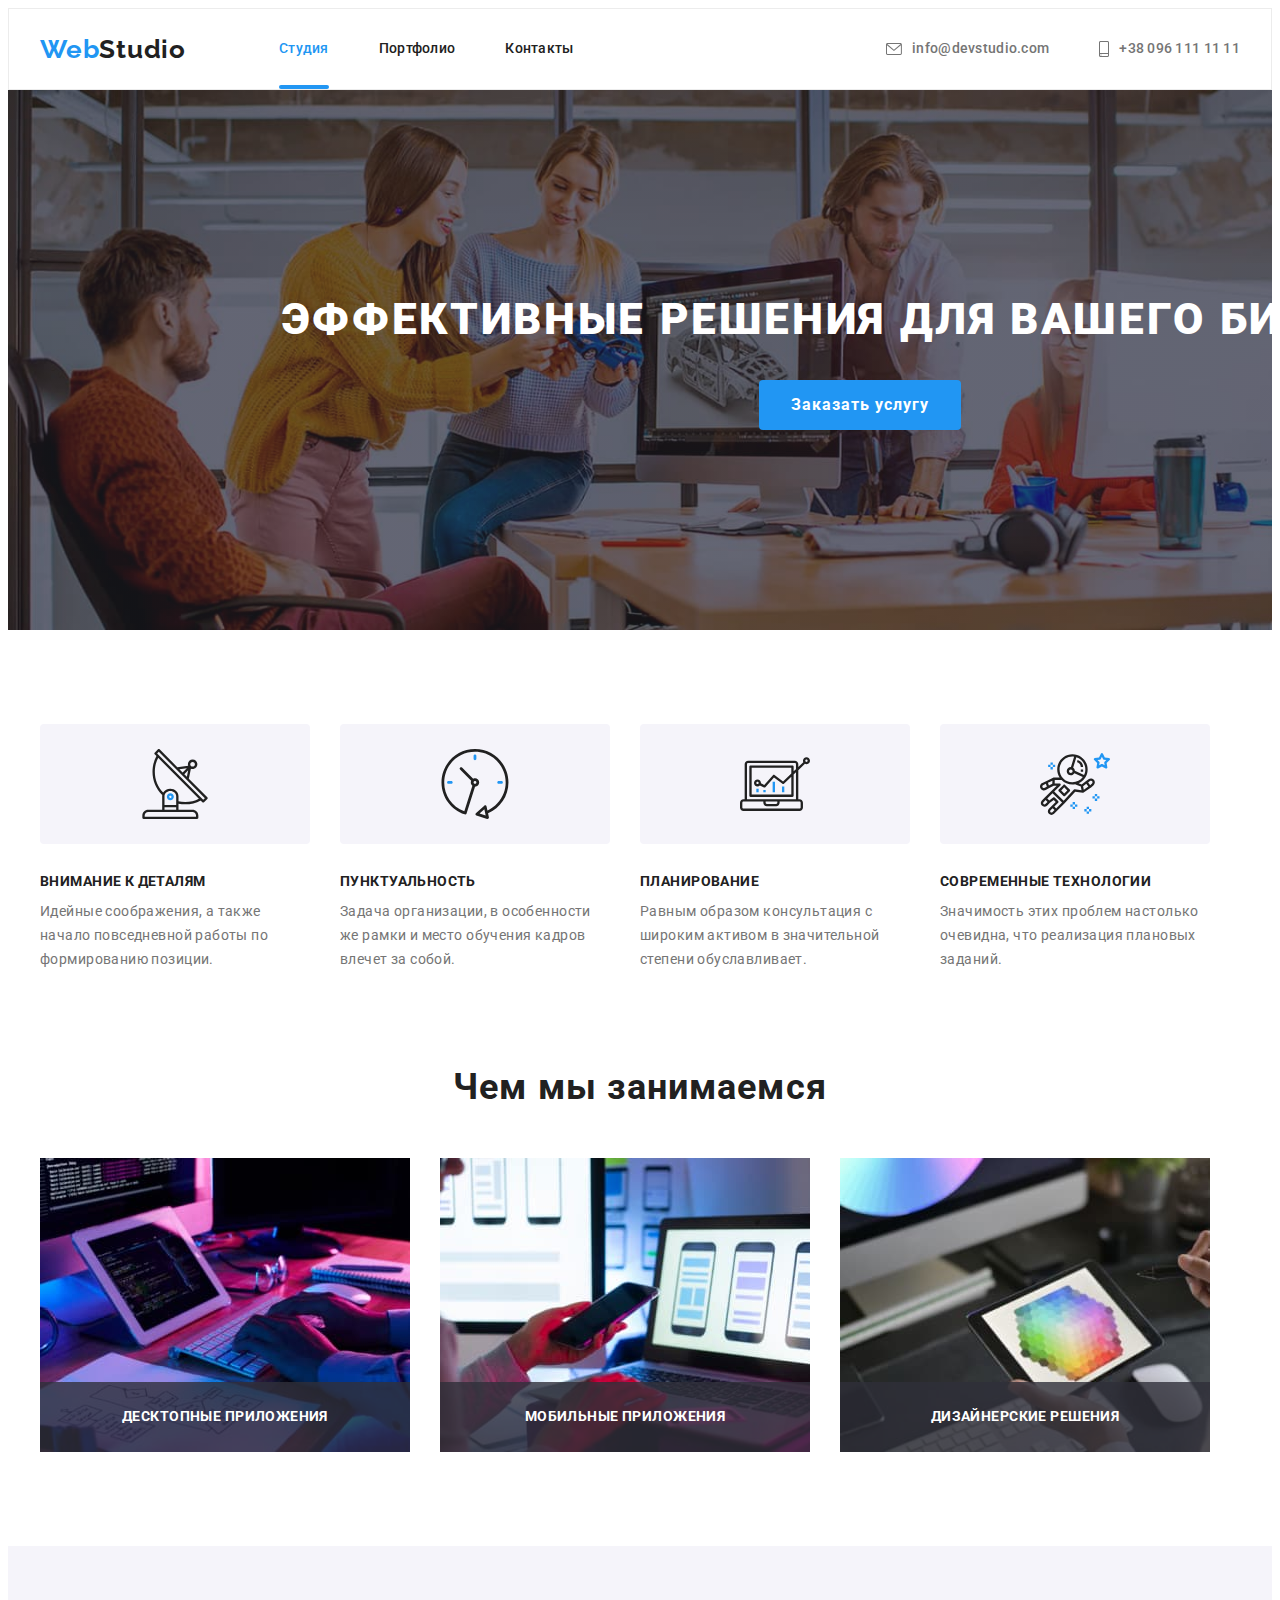
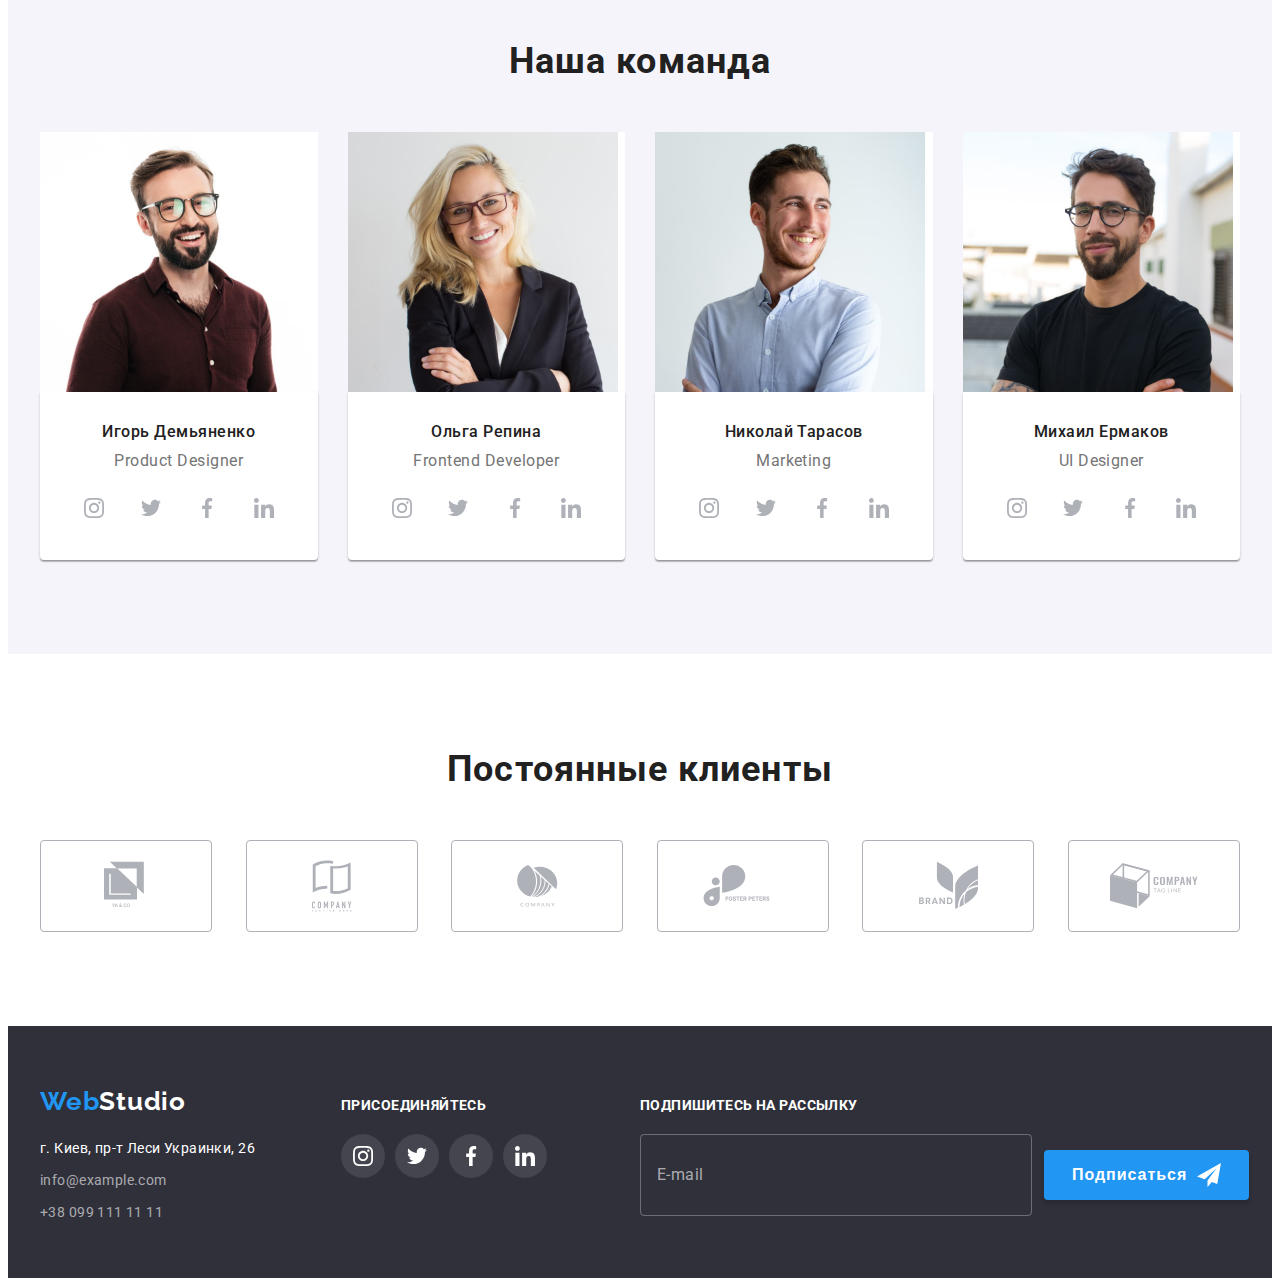
==== index.html @ abd1dc95 "Переносит структуру из шестого домашнего задания" ====
<!DOCTYPE html>
<html lang="ru">
<head>
    <meta charset="UTF-8">
    <meta http-equiv="X-UA-Compatible" content="IE=edge">
    <meta name="viewport" content="width=device-width, initial-scale=1.0">
    <title>Студия</title>
    <link rel="preconnect" href="https://fonts.gstatic.com">
    <link href="https://fonts.googleapis.com/css2?family=Raleway:wght@700&family=Roboto:wght@400;500;700;900&display=swap"
        rel="stylesheet">
    <link rel="stylesheet" href="https://cdnjs.cloudflare.com/ajax/libs/modern-normalize/1.0.0/modern-normalize.css"
        integrity="sha512-Zx6MlUMKSVJoQ+83OwhdILe8cSEsCzfqThJd7J/VA2UrK6Ctj85p+xzqfyuNXE5B1k25uUdmJ2OzItbBy9GHAQ=="
        crossorigin="anonymous" />
    <link rel="stylesheet" href="https://cdnjs.cloudflare.com/ajax/libs/animate.css/4.1.1/animate.min.css" />
    <link rel="stylesheet" href="./css/styles.css">
</head>
<body>
    <!--Header-->
    <header class="header">
        <div class="container">
        <nav class="header-nav">
        <a class="logo link animate__pulse" href="" lang="en">Web<span class="header-logo">Studio</span></a>
        <ul class="nav-list list">
            <li class="nav-item">
                <a class="nav-link current link" href="./index.html">Студия</a>
            </li>
            <li class="nav-item">
                <a class="nav-link link" href="./portfolio.html">Портфолио</a>
            </li>
            <li class="nav-item">
                <a class="nav-link link" href="">Контакты</a>
            </li>
        </ul>
        </nav>
        <ul class="contacts-list list">
            <li class="contacts-item">
                <a class="header-mail-link link" href="mailto:info@devstudio.com">
                    <svg class="icon-mail" width="16" height="12">
                        <use href="./images/icons.svg#icon-envelope"></use>
                    </svg>
                    info@devstudio.com
                </a>
            </li>
            <li class="contacts-item">
                <a class="header-tel-link link" href="tel:+380961111111">
                    <svg class="icon-tel" width="10" height="16">
                        <use href="./images/icons.svg#icon-smartphone"></use>
                    </svg>
                    +38 096 111 11 11
                </a>
            </li>
        </ul>
        </div>
    </header>
    <main>
        <!--Hero-section-->
        <section class="hero">
            <div class="container">
            <h1 class="hero-title">Эффективные решения для вашего бизнеса</h1>
            <button class="hero-modal-btn" type="button" data-modal-open>Заказать услугу</button>
            </div>
        </section>
        <!--About us-->
        <section class="about-us section">
            <div class="container">
            <h2 class="visually-hidden">Почему мы</h2>
            <ul class="about-us-list list">
                <li class="about-item">
                    <div class="about-wrapper">
                        <svg width="70" height="70">
                            <use href="./images/icons.svg#icon-antenna-1"></use>
                        </svg>
                    </div>
                    <h3 class="about-title">Внимание к деталям</h3>
                    <p class="about-text">Идейные соображения, а также начало повседневной работы по формированию позиции.</p>
                </li>
                <li class="about-item">
                    <div class="about-wrapper">
                        <svg width="70" height="70">
                            <use href="./images/icons.svg#icon-clock-1"></use>
                        </svg>
                    </div>
                    <h3 class="about-title">Пунктуальность</h3>
                    <p class="about-text">Задача организации, в особенности же рамки и место обучения кадров влечет за собой.</p>
                </li>
                <li class="about-item">
                    <div class="about-wrapper">
                        <svg width="70" height="70">
                            <use href="./images/icons.svg#icon-diagram-1"></use>
                        </svg>
                    </div>
                    <h3 class="about-title">Планирование</h3>
                    <p class="about-text">Равным образом консультация с широким активом в значительной степени обуславливает.</p>
                </li>
                <li class="about-item">
                    <div class="about-wrapper">
                        <svg width="70" height="70">
                            <use href="./images/icons.svg#icon-astronaut-1"></use>
                        </svg>
                    </div>
                    <h3 class="about-title">Современные технологии</h3>
                    <p class="about-text">Значимость этих проблем настолько очевидна, что реализация плановых заданий.</p>
                </li>
            </ul>
            </div>
        </section>
        <!--What-we-do-->
        <section class="our-occupation section">
            <div class="container">
            <h2 class="occupation-title">Чем мы занимаемся</h2>
            <ul class="occupation-list list">
                <li class="occupation-item">
                    <img class="occupation-item-img" src="./images/what-we-do/what-we-do-1.jpg" alt="Сотрудник пишет код" width="370" height="294">
                    <p class="occupation-img-overlay">Десктопные приложения</p>
                </li>
                <li class="occupation-item">
                    <img class="occupation-item-img" src="./images/what-we-do/what-we-do-2.jpg" alt="Сотрудник создаёт макет" width="370" height="294">
                    <p class="occupation-img-overlay">Мобильные приложения</p>
                </li>
                <li class="occupation-item">
                    <img class="occupation-item-img" src="./images/what-we-do/what-we-do-3.jpg" alt="Сотрудник подбирает цвет" width="370" height="294">
                    <p class="occupation-img-overlay">Дизайнерские решения</p>
                </li>
            </ul>
            </div>
        </section>
        <!--Our-team-->
        <section class="our-team section">
            <div class="container">
            <h2 class="team-title">Наша команда</h2>
            <ul class="team-list list">
                <li class="team-item">
                    <img class="team-item-img" src="./images/our-team/our-team-1.jpg" alt="Фото Игоря Демьяненко" width="270" height="260">
                    <div class="team-item-wrapper">
                    <h3 class="team-item-title">Игорь Демьяненко</h3>
                    <p class="team-item-text" lang="en">Product Designer</p>
                    <ul class="social-links-list list">
                        <li class="social-links-item">
                            <a class="social-link" href="">
                                <svg class="social-link-icon" width="20" height="20">
                                    <use href="./images/icons.svg#icon-instagram-2"></use>
                                </svg>
                            </a>
                        </li>
                        <li class="social-links-item">
                            <a class="social-link" href="">
                                <svg class="social-link-icon" width="20" height="20">
                                    <use href="./images/icons.svg#icon-twitter-1"></use>
                                </svg>
                            </a>
                        </li>
                        <li class="social-links-item">
                            <a class="social-link" href="">
                                <svg class="social-link-icon" width="20" height="20">
                                    <use href="./images/icons.svg#icon-facebook-1"></use>
                                </svg>
                            </a>
                        </li>
                        <li class="social-links-item">
                            <a class="social-link" href="">
                                <svg class="social-link-icon" width="20" height="20">
                                    <use href="./images/icons.svg#icon-linkedin-1"></use>
                                </svg>
                            </a>
                        </li>
                    </ul>
                    </div>
                </li>
                <li class="team-item">
                    <img class="team-item-img" src="./images/our-team/our-team-2.jpg" alt="Фото Ольги Репиной" width="270" height="260">
                    <div class="team-item-wrapper">
                    <h3 class="team-item-title">Ольга Репина</h3>
                    <p class="team-item-text" lang="en">Frontend Developer</p>
                    <ul class="social-links-list list">
                        <li class="social-links-item">
                            <a class="social-link" href="">
                                <svg class="social-link-icon" width="20" height="20">
                                    <use href="./images/icons.svg#icon-instagram-2"></use>
                                </svg>
                            </a>
                        </li>
                        <li class="social-links-item">
                            <a class="social-link" href="">
                                <svg class="social-link-icon" width="20" height="20">
                                    <use href="./images/icons.svg#icon-twitter-1"></use>
                                </svg>
                            </a>
                        </li>
                        <li class="social-links-item">
                            <a class="social-link" href="">
                                <svg class="social-link-icon" width="20" height="20">
                                    <use href="./images/icons.svg#icon-facebook-1"></use>
                                </svg>
                            </a>
                        </li>
                        <li class="social-links-item">
                            <a class="social-link" href="">
                                <svg class="social-link-icon" width="20" height="20">
                                    <use href="./images/icons.svg#icon-linkedin-1"></use>
                                </svg>
                            </a>
                        </li>
                    </ul>
                    </div>
                </li>
                <li class="team-item">
                    <img class="team-item-img" src="./images/our-team/our-team-3.jpg" alt="Фото Николая Тарасова" width="270" height="260">
                    <div class="team-item-wrapper">
                    <h3 class="team-item-title">Николай Тарасов</h3>
                    <p class="team-item-text" lang="en">Marketing</p>
                    <ul class="social-links-list list">
                        <li class="social-links-item">
                            <a class="social-link" href="">
                                <svg class="social-link-icon" width="20" height="20">
                                    <use href="./images/icons.svg#icon-instagram-2"></use>
                                </svg>
                            </a>
                        </li>
                        <li class="social-links-item">
                            <a class="social-link" href="">
                                <svg class="social-link-icon" width="20" height="20">
                                    <use href="./images/icons.svg#icon-twitter-1"></use>
                                </svg>
                            </a>
                        </li>
                        <li class="social-links-item">
                            <a class="social-link" href="">
                                <svg class="social-link-icon" width="20" height="20">
                                    <use href="./images/icons.svg#icon-facebook-1"></use>
                                </svg>
                            </a>
                        </li>
                        <li class="social-links-item">
                            <a class="social-link" href="">
                                <svg class="social-link-icon" width="20" height="20">
                                    <use href="./images/icons.svg#icon-linkedin-1"></use>
                                </svg>
                            </a>
                        </li>
                    </ul>
                    </div>
                </li>
                <li class="team-item">
                    <img class="team-item-img" src="./images/our-team/our-team-4.jpg" alt="Фото Михаила Ермакова" width="270" height="260">
                    <div class="team-item-wrapper">
                    <h3 class="team-item-title">Михаил Ермаков</h3>
                    <p class="team-item-text" lang="en">UI Designer</p>
                    <ul class="social-links-list list">
                        <li class="social-links-item">
                            <a class="social-link" href="">
                                <svg class="social-link-icon" width="20" height="20">
                                    <use href="./images/icons.svg#icon-instagram-2"></use>
                                </svg>
                            </a>
                        </li>
                        <li class="social-links-item">
                            <a class="social-link" href="">
                                <svg class="social-link-icon" width="20" height="20">
                                    <use href="./images/icons.svg#icon-twitter-1"></use>
                                </svg>
                            </a>
                        </li>
                        <li class="social-links-item">
                            <a class="social-link" href="">
                                <svg class="social-link-icon" width="20" height="20">
                                    <use href="./images/icons.svg#icon-facebook-1"></use>
                                </svg>
                            </a>
                        </li>
                        <li class="social-links-item">
                            <a class="social-link" href="">
                                <svg class="social-link-icon" width="20" height="20">
                                    <use href="./images/icons.svg#icon-linkedin-1"></use>
                                </svg>
                            </a>
                        </li>
                    </ul>
                    </div>
                </li>
            </ul>
            </div>
        </section>
        <!--Clients-section-->
        <section class="our-clients section">
            <div class="container">
                <h2 class="clients-title">Постоянные клиенты</h2>
                <ul class="clients-list list">
                    <li class="clients-list-item">
                        <a class="clients-list-link" href="">
                            <svg class="clients-list-icon" width="44" height="50">
                                <use href="./images/icons.svg#icon-logo-1"></use>
                            </svg>
                        </a>
                    </li>
                    <li class="clients-list-item">
                        <a class="clients-list-link" href="">
                            <svg class="clients-list-icon" width="40" height="52">
                                <use href="./images/icons.svg#icon-logo-2"></use>
                            </svg>
                        </a>
                    </li>
                    <li class="clients-list-item">
                        <a class="clients-list-link" href="">
                            <svg class="clients-list-icon" width="41" height="42">
                                <use href="./images/icons.svg#icon-logo-3"></use>
                            </svg>
                        </a>
                    </li>
                    <li class="clients-list-item">
                        <a class="clients-list-link" href="">
                            <svg class="clients-list-icon" width="80" height="42">
                                <use href="./images/icons.svg#icon-logo-4-1"></use>
                            </svg>
                        </a>
                    </li>
                    <li class="clients-list-item">
                        <a class="clients-list-link" href="">
                            <svg class="clients-list-icon" width="59" height="47">
                                <use href="./images/icons.svg#icon-logo-5"></use>
                            </svg>
                        </a>
                    </li>
                    <li class="clients-list-item">
                        <a class="clients-list-link" href="">
                            <svg class="clients-list-icon" width="88" height="46">
                                <use href="./images/icons.svg#icon-logo-6-1"></use>
                            </svg>
                        </a>
                    </li>
                </ul>
            </div>
        </section>
        </main>
        <!--Footer-->
        <footer class="footer">
            <div class="container">
            <div class="left-part-wrapper">
            <a class="logo footer link" href="./index.html" lang="en">Web<span class="footer-logo">Studio</span></a>
            <address class="address">
                <ul class="adress-list list">
                <li class="address-list-item">
                    <a class="address-link link" href="https://goo.gl/maps/d4UNZwpNDJUdA4jH6" target="_blank" rel="noopener noreferrer">г. Киев, пр-т Леси Украинки, 26</a>
                </li>
                <li class="address-list-item">
                    <a class="footer-mail-link link" href="mailto:info@example.com">info@example.com</a>
                </li>
                <li class="address-list-item">
                    <a class="footer-tel-link link" href="tel:+380991111111">+38 099 111 11 11</a>
                </li>
                </ul>
            </address>
            </div>
            <div class="middle-part-wrapper">
                <b class="join-us">присоединяйтесь</b>
                <ul class="social-links-list list">
                    <li class="footer-social-links-item">
                        <a class="social-link" href="">
                            <svg class="social-link-icon" width="20" height="20">
                                <use href="./images/icons.svg#icon-instagram-2"></use>
                            </svg>
                        </a>
                    </li>
                    <li class="footer-social-links-item">
                        <a class="social-link" href="">
                            <svg class="social-link-icon" width="20" height="20">
                                <use href="./images/icons.svg#icon-twitter-1"></use>
                            </svg>
                        </a>
                    </li>
                    <li class="footer-social-links-item">
                        <a class="social-link" href="">
                            <svg class="social-link-icon" width="20" height="20">
                                <use href="./images/icons.svg#icon-facebook-1"></use>
                            </svg>
                        </a>
                    </li>
                    <li class="footer-social-links-item">
                        <a class="social-link" href="">
                            <svg class="social-link-icon" width="20" height="20">
                                <use href="./images/icons.svg#icon-linkedin-1"></use>
                            </svg>
                        </a>
                    </li>
                </ul>
            </div>
            <div class="right-part-wrapper">
                <b class="subscribe">подпишитесь на рассылку</b>
                <form class="form" autocomplete="off">
                    <input type="email" name="email" class="form-input" placeholder="E-mail" required/>
                    <button type="submit" class="subscribe-btn">
                        <span class="subscribe-btn-text">Подписаться</span>
                    <svg class="subscribe-icon" width="24" height="24">
                        <use href="./images/icons.svg#icon-send"></use>
                    </svg>
                    </button>
                </form>
            </div>
            </div>
        </footer>
        <div class="backdrop is-hidden" data-modal>
            <div class="modal">
                <button type="button" class="modal-close-btn" data-modal-close>
                    <svg class="close-button-icon" width="18" height="18">
                        <use href="./images/icons.svg#icon-close-button"></use>
                    </svg>
                </button>
                <b class="modal-call">Оставьте свои данные, мы вам перезвоним</b>
                <form class="modal-form">
                    <label class="modal-form-field">
                        Имя
                    <span class="modal-form-input-wrapper">
                        <input type="text" name="user-name" class="modal-form-input" required>
                        <svg class="modal-form-icon" width="18" height="18">
                            <use href="./images/icons.svg#icon-person"></use>
                        </svg>
                    </span>
                    </label>
                    <label class="modal-form-field">
                        Телефон
                    <span class="modal-form-input-wrapper">
                        <input type="tel" name="user-tel" class="modal-form-input" required>
                        <svg class="modal-form-icon" width="18" height="18">
                            <use href="./images/icons.svg#icon-phone"></use>
                        </svg>
                    </span>
                    </label>
                    <label class="modal-form-field">
                        Почта
                    <span class="modal-form-input-wrapper">
                        <input type="email" name="user-mail" class="modal-form-input">
                        <svg class="modal-form-icon" width="18" height="18">
                            <use href="./images/icons.svg#icon-email"></use>
                        </svg>
                    </span>
                    </label>
                    <label class="modal-form-field">
                        Комментарий
                        <textarea name="user-comment" class="modal-form-comment" placeholder="Введите текст"></textarea>
                    </label>
                    <input type="checkbox" name="user-term-agreement" class="user-term-agreement visually-hidden" id="user-check" >
                    <label for="user-check" class="modal-form-check-desc">Соглашаюсь с рассылкой и принимаю&nbsp;<a class="term-link" href="">Условия договора</a></label>
                    <button type="submit" class="modal-form-btn">Отправить</button>
                </form>
            </div>
        </div>
        <script src="./js/modal.js"></script>
</body>
</html>
---- css/styles.css ----
:root {
  --primary-font: 'Roboto', sans-serif;
  --secondary-font: 'Raleway', sans-serif;
  --primary-font-color: #212121;
  --secondary-font-color: #757575;
  --extra-font-color: #ffffff;
  --primary-bgc: #ffffff;
  --hero-bgc: #2f303a;
  --footer-bgc: #2f303a;
  --extra-bgc: #f5f4fa;
  --accent-color: #2196f3;
}

h1,
h2,
h3,
h4,
h5,
h6,
p {
  margin: 0;
}
ul {
  margin: 0;
  padding: 0;
}
img {
  display: block;
}
.list {
  list-style: none;
}
.link {
  text-decoration: none;
}
.address {
  font-style: normal;
}
.visually-hidden {
  position: absolute !important;
  clip: rect(1px 1px 1px 1px); /* IE6, IE7 */
  clip: rect(1px, 1px, 1px, 1px);
  padding: 0 !important;
  border: 0 !important;
  height: 1px !important;
  width: 1px !important;
  overflow: hidden;
}
body {
  background-color: var(--primary-bgc);
  font-family: var(--primary-font);
  color: var(--primary-font-color);
}
.container {
  width: 1200px;
  padding-left: 15px;
  padding-right: 15px;
  margin: 0 auto;
}
.section {
  padding-top: 94px;
  padding-bottom: 94px;
}

/* header-styles */

.header .container {
  display: flex;
  align-items: center;
}
.header {
  display: flex;
  align-items: center;

  background-color: var(--primary-bgc);
  border: 1px solid #ececec;
}
.header-nav {
  display: flex;
  align-items: center;
}
.logo {
  margin-right: 93px;

  font-family: var(--secondary-font);
  font-weight: 700;
  font-size: 26px;
  line-height: 1.19;
  letter-spacing: 0.03em;
  color: var(--accent-color);
}
.animate__pulse {
  animation-duration: 1000ms;
  animation-iteration-count: 2;
}
.header-logo {
  color: var(--primary-font-color);
}
.nav-list {
  display: flex;
}
.nav-item:not(:last-child) {
  margin-right: 50px;
}
.nav-link {
  display: block;
  padding-top: 32px;
  padding-bottom: 32px;
  font-weight: 500;
  font-size: 14px;
  line-height: 1.14;
  letter-spacing: 0.02em;
  color: var(--primary-font-color);

  transition: color 250ms cubic-bezier(0.4, 0, 0.2, 1);
}
.nav-link:hover,
.nav-link:focus {
  color: var(--accent-color);
}
.nav-link.current {
  position: relative;
  color: var(--accent-color);
}
.nav-link.current::after {
  position: absolute;
  left: 0;
  bottom: 0;
  content: '';
  display: block;
  width: 100%;
  height: 4px;
  border-radius: 2px;
  background-color: var(--accent-color);
}
.contacts-list {
  display: flex;
  margin-left: auto;
}
.contacts-item .link {
  display: flex;
  align-items: center;
}
.contacts-item + .contacts-item {
  margin-left: 50px;
}
.icon-mail {
  fill: currentColor;
  margin-right: 10px;
}
.icon-tel {
  fill: currentColor;
  margin-right: 10px;
}
.header-mail-link {
  padding-top: 32px;
  padding-bottom: 32px;
  font-weight: 500;
  font-size: 14px;
  line-height: 1.14;
  letter-spacing: 0.02em;
  color: var(--secondary-font-color);

  transition: color 250ms cubic-bezier(0.4, 0, 0.2, 1);
}
.header-mail-link:hover,
.header-mail-link:focus {
  color: var(--accent-color);
}

.header-tel-link {
  padding-top: 32px;
  padding-bottom: 32px;
  font-weight: 500;
  font-size: 14px;
  line-height: 1.14;
  letter-spacing: 0.02em;
  color: var(--secondary-font-color);

  transition: color 250ms cubic-bezier(0.4, 0, 0.2, 1);
}
.header-tel-link:hover,
.header-tel-link:focus {
  color: var(--accent-color);
}

/* studio-sections-styles */

.hero {
  text-align: center;
  max-width: 1600px;
  background-image: linear-gradient(
      rgba(47, 48, 58, 0.4),
      rgba(47, 48, 58, 0.4)
    ),
    url(../images/hero-bg-mg.jpg);
  background-size: cover;
  background-repeat: no-repeat;
  background-color: var(--hero-bgc);
}
.hero .container {
  padding: 200px 252px;
}
.hero-title {
  margin-bottom: 30px;
  font-weight: 900;
  font-size: 44px;
  line-height: 1.36;
  letter-spacing: 0.06em;
  text-transform: uppercase;
  color: var(--extra-font-color);
}
.hero-modal-btn {
  min-width: 200px;
  padding: 10px 32px;
  border: none;
  border-radius: 4px;

  font-family: inherit;
  font-weight: 700;
  font-size: 16px;
  line-height: 1.87;
  letter-spacing: 0.06em;
  color: var(--extra-font-color);
  background-color: var(--accent-color);
  cursor: pointer;

  transition: background-color 250ms cubic-bezier(0.4, 0, 0.2, 1);
}
.hero-modal-btn:hover,
.hero-modal-btn:focus {
  background-color: #188ce8;
}
.about-us.section {
  padding-bottom: 47px;
}
.about-wrapper {
  display: flex;
  justify-content: center;
  align-items: center;
  width: 270px;
  height: 120px;
  margin-bottom: 30px;

  background-color: #f5f4fa;
  border-radius: 4px;
}
.about-us-list {
  display: flex;
  flex-wrap: wrap;
}
.about-item {
  flex-basis: calc(100% / 4 - 30px);
}
.about-item + .about-item {
  margin-left: 30px;
}
.about-title {
  margin-bottom: 10px;

  font-size: 14px;
  line-height: 1.14;
  letter-spacing: 0.03em;
  text-transform: uppercase;
  color: var(--primary-font-color);
}
.about-text {
  font-size: 14px;
  line-height: 1.71;
  letter-spacing: 0.03em;
  color: var(--secondary-font-color);
}
.our-occupation.section {
  padding-top: 47px;
}
.occupation-list {
  display: flex;
}
.occupation-item {
  position: relative;
}
.occupation-img-overlay {
  position: absolute;
  left: 0;
  bottom: 0;
  padding-top: 27px;
  padding-bottom: 27px;
  width: 100%;
  background-color: rgba(47, 48, 58, 0.8);

  font-weight: 700;
  font-size: 14px;
  line-height: 1.14;
  text-align: center;
  letter-spacing: 0.03em;
  text-transform: uppercase;
  color: var(--extra-font-color);
}
.occupation-item:not(:last-child) {
  margin-right: 30px;
}
.occupation-title {
  margin-bottom: 50px;
  font-size: 36px;
  line-height: 1.17;
  text-align: center;
  letter-spacing: 0.03em;
  color: var(--primary-font-color);
}
.our-team {
  background-color: var(--extra-bgc);
}
.team-title {
  margin-bottom: 50px;
  font-size: 36px;
  line-height: 1.17;
  text-align: center;
  letter-spacing: 0.03em;
  color: var(--primary-font-color);
}
.team-list {
  display: flex;
  margin-top: -30px;
  margin-left: -30px;
}
.team-item {
  flex-basis: calc(100% / 4 - 30px);
  margin-top: 30px;
  margin-left: 30px;
  background-color: var(--primary-bgc);
}
.team-item-wrapper {
  padding: 30px 32px;
  box-shadow: 0px 1px 3px rgba(0, 0, 0, 0.12), 0px 1px 1px rgba(0, 0, 0, 0.14),
    0px 2px 1px rgba(0, 0, 0, 0.2);
  border-radius: 0px 0px 4px 4px;
}
.team-item-title {
  margin-bottom: 10px;
  font-weight: 500;
  font-size: 16px;
  line-height: 1.19;
  text-align: center;
  letter-spacing: 0.03em;
  color: var(--primary-font-color);
}
.team-item-text {
  margin-bottom: 16px;
  font-size: 16px;
  line-height: 1.19;
  text-align: center;
  letter-spacing: 0.03em;
  color: var(--secondary-font-color);
}
.social-links-list {
  display: flex;
  justify-content: space-between;
  align-items: center;
}
.social-link {
  display: flex;
  justify-content: center;
  align-items: center;
  width: 44px;
  height: 44px;
  border-radius: 50%;
  background-color: var(--primary-bgc);

  transition: background-color 250ms cubic-bezier(0.4, 0, 0.2, 1);
}
.social-link-icon {
  fill: #afb1b8;

  transition: fill 250ms cubic-bezier(0.4, 0, 0.2, 1);
}
.social-link:hover,
.social-link:focus {
  background-color: var(--accent-color);
}
.social-link:hover .social-link-icon,
.social-link:focus .social-link-icon {
  fill: var(--primary-bgc);
}
.clients-title {
  margin-bottom: 50px;
  font-size: 36px;
  line-height: 1.17;
  text-align: center;
  letter-spacing: 0.03em;
  color: var(--primary-font-color);
}
.clients-list {
  display: flex;
  align-items: center;
  justify-content: space-between;
}
.clients-list-link {
  display: flex;
  justify-content: center;
  align-items: center;
  width: 170px;
  height: 90px;
  border: 1px solid #afb1b8;
  border-radius: 4px;

  transition: border 250ms cubic-bezier(0.4, 0, 0.2, 1);
}
.clients-list-icon {
  fill: #afb1b8;
  transition: fill 250ms cubic-bezier(0.4, 0, 0.2, 1);
}
.clients-list-link:hover,
.clients-list-link:focus {
  border: 1px solid #2196f3;
}
.clients-list-link:hover .clients-list-icon,
.clients-list-link:focus .clients-list-icon {
  fill: var(--accent-color);
}
/* portfolio-sections-styles */

.buttons-list {
  display: flex;
  justify-content: center;
  margin-bottom: 34px;
}
.buttons-list-item + .buttons-list-item {
  margin-left: 8px;
}
.modal-button {
  padding: 6px 22px;
  border: none;
  border-radius: 4px;

  font-family: inherit;
  font-weight: 500;
  font-size: 16px;
  line-height: 1.62;
  text-align: center;
  letter-spacing: 0.03em;
  color: var(--primary-font-color);
  background-color: #f5f4fa;
  cursor: pointer;

  transition: color 250ms cubic-bezier(0.4, 0, 0.2, 1),
    background-color 250ms cubic-bezier(0.4, 0, 0.2, 1),
    box-shadow 250ms cubic-bezier(0.4, 0, 0.2, 1);
}
.modal-button:hover,
.modal-button:focus {
  color: var(--extra-font-color);
  background-color: var(--accent-color);
  box-shadow: 0px 3px 1px rgba(0, 0, 0, 0.1), 0px 1px 2px rgba(0, 0, 0, 0.08),
    0px 2px 2px rgba(0, 0, 0, 0.12);
}
.portfolio-list {
  display: flex;
  flex-wrap: wrap;
  margin-top: -30px;
  margin-left: -30px;
}
.portfolio-item {
  flex-basis: calc(100% / 3 - 30px);
  margin-top: 30px;
  margin-left: 30px;
}
.portfolio-item-link {
  display: block;
  transition: box-shadow 250ms cubic-bezier(0.4, 0, 0.2, 1);
}
.portfolio-item-link:hover {
  box-shadow: 0px 1px 1px rgba(0, 0, 0, 0.12), 0px 4px 4px rgba(0, 0, 0, 0.06),
    1px 4px 6px rgba(0, 0, 0, 0.16);
}
.portfolio-img-wrapper {
  position: relative;
  overflow: hidden;
}
.portfolio-img-overlay {
  position: absolute;
  top: 0;
  left: 0;
  height: 100%;
  padding: 63px 24px;
  background-color: rgba(33, 150, 243, 0.9);
  /* overflow: scroll; */
  transform: translateY(100%);

  font-size: 18px;
  line-height: 1.56;
  letter-spacing: 0.03em;
  color: var(--extra-font-color);

  transition: transform 250ms cubic-bezier(0.4, 0, 0.2, 1);
}
.portfolio-item-link:hover .portfolio-img-overlay,
.portfolio-item-link:focus .portfolio-img-overlay {
  transform: translateY(0%);
}
.portfolio-item-content-wrapper {
  padding-top: 20px;
  padding-left: 24px;
  padding-bottom: 20px;
  border: 1px solid #eeeeee;
}
.portfolio-item-title {
  margin-bottom: 4px;
  font-style: normal;
  font-size: 18px;
  line-height: 2;
  letter-spacing: 0.06em;
  color: var(--primary-font-color);
}
.portfolio-item-text {
  font-size: 16px;
  line-height: 1.87;
  letter-spacing: 0.03em;
  color: var(--secondary-font-color);
}

/* footer-styles */

.footer {
  background-color: var(--footer-bgc);
}
.footer .container {
  display: flex;
  align-items: baseline;
}
.left-part-wrapper {
  height: 132px;
  min-width: 231px;
  margin-top: 60px;
  margin-bottom: 60px;
}
.middle-part-wrapper {
  height: 80px;
  min-width: 206px;
  margin-left: 70px;
}
.join-us {
  display: block;
  margin-bottom: 20px;

  font-size: 14px;
  line-height: 1.14;
  letter-spacing: 0.03em;
  text-transform: uppercase;
  color: var(--extra-font-color);
}
.footer-social-links-item .social-link {
  background-color: rgba(255, 255, 255, 0.1);

  transition: background-color 250ms cubic-bezier(0.4, 0, 0.2, 1);
}
.footer-social-links-item .social-link:hover,
.footer-social-links-item .social-link:focus {
  background-color: var(--accent-color);
}
.footer-social-links-item .social-link-icon {
  fill: var(--primary-bgc);
}
.footer-logo {
  color: var(--extra-font-color);
}
.logo.footer {
  display: block;
  margin-right: 0px;
  margin-bottom: 20px;
}
.address-list-item + .address-list-item {
  margin-top: 8px;
}
.address-link {
  display: inline-block;
  font-size: 14px;
  line-height: 1.71;
  letter-spacing: 0.03em;
  color: var(--extra-font-color);
}
.footer-mail-link {
  display: inline-block;
  font-size: 14px;
  line-height: 1.71;
  letter-spacing: 0.03em;
  color: rgba(255, 255, 255, 0.6);

  transition: color 250ms cubic-bezier(0.4, 0, 0.2, 1);
}
.footer-mail-link:hover,
.footer-mail-link:focus {
  color: var(--accent-color);
}
.footer-tel-link {
  display: block;
  font-size: 14px;
  line-height: 1.71;
  letter-spacing: 0.03em;
  color: rgba(255, 255, 255, 0.6);

  transition: color 250ms cubic-bezier(0.4, 0, 0.2, 1);
}
.footer-tel-link:hover,
.footer-tel-link:focus {
  color: var(--accent-color);
}
.right-part-wrapper {
  margin-left: 93px;
}
.form {
  display: flex;
  align-items: center;
}
.subscribe {
  display: block;
  margin-bottom: 20px;

  font-size: 14px;
  line-height: 1.14;
  letter-spacing: 0.03em;
  text-transform: uppercase;
  color: var(--extra-font-color);
}
.form-input {
  margin-right: 12px;

  width: 358px;
  height: 50px;
  padding: 15px 16px;

  border: 1px solid rgba(255, 255, 255, 0.3);
  border-radius: 4px;
  background-color: transparent;

  font-family: inherit;
  font-size: 16px;
  line-height: 1.25;
  letter-spacing: 0.03em;
}
.form-input::placeholder {
  color: rgba(255, 255, 255, 0.6);
}
.form-input:not(:placeholder-shown),
.form-input:focus {
  outline: none;
  border-color: var(--accent-color);
  color: var(--extra-font-color);
}
.subscribe-btn {
  display: flex;
  align-items: center;
  min-width: 200px;
  padding: 10px 28px;

  background-color: var(--accent-color);
  box-shadow: 0px 4px 4px rgba(0, 0, 0, 0.15);
  border: none;
  border-radius: 4px;
  cursor: pointer;
}
.subscribe-btn-text {
  font-family: inherit;
  font-weight: 700;
  font-size: 16px;
  line-height: 1.87;
  text-align: center;
  letter-spacing: 0.06em;
  color: var(--extra-font-color);
}
.subscribe-icon {
  margin-left: 10px;
  fill: #ffffff;
}
.backdrop {
  position: fixed;
  left: 0;
  top: 0;
  width: 100vw;
  height: 100vh;
  background-color: rgba(0, 0, 0, 0.2);

  transition: transform 250ms cubic-bezier(0.4, 0, 0.2, 1),
    opacity 250ms cubic-bezier(0.4, 0, 0.2, 1),
    visibility 250ms cubic-bezier(0.4, 0, 0.2, 1),
    pointer-events 250ms cubic-bezier(0.4, 0, 0.2, 1);
}
.modal {
  position: absolute;
  top: 50%;
  left: 50%;
  transform: translate(-50%, -50%);
  width: 528px;
  height: 581px;
  padding: 40px;
  background-color: #ffffff;
  border-radius: 4px;
}
.modal-close-btn {
  position: absolute;
  top: 8px;
  right: 8px;
  width: 30px;
  height: 30px;
  padding: 6px 6px 5px 5px;
  background-color: transparent;
  border: 1px solid rgba(0, 0, 0, 0.1);
  border-radius: 50%;
  cursor: pointer;
}
.is-hidden {
  transform: scale(2);
  opacity: 0;
  visibility: hidden;
  pointer-events: none;
}
.modal-call {
  display: block;
  margin-bottom: 12px;

  font-size: 20px;
  line-height: 1.15;
  text-align: center;
  letter-spacing: 0.03em;
  color: var(--primary-font-color);
}
.modal-form {
  display: flex;
  flex-direction: column;
}
.modal-form-field {
  margin-bottom: 10px;

  font-size: 12px;
  line-height: 1.17;
  letter-spacing: 0.01em;
  color: var(--secondary-font-color);
}
.modal-form-input-wrapper {
  position: relative;
  display: block;
  margin-top: 4px;
}
.modal-form-input {
  width: 100%;
  height: 40px;
  border: 1px solid rgba(33, 33, 33, 0.2);
  border-radius: 4px;
  padding-left: 42px;

  transition: border-color 250ms cubic-bezier(0.4, 0, 0.2, 1);
}
.modal-form-icon {
  position: absolute;
  top: 50%;
  left: 12px;
  transform: translateY(-50%);

  transition: fill 250ms cubic-bezier(0.4, 0, 0.2, 1);
}
.modal-form-input:focus {
  outline: none;
  border-color: var(--accent-color);
}
.modal-form-input:focus + .modal-form-icon {
  fill: var(--accent-color);
}
.modal-form-comment {
  width: 100%;
  height: 120px;
  padding: 12px 16px;
  margin-top: 4px;
  border: 1px solid rgba(33, 33, 33, 0.2);
  border-radius: 4px;
  resize: none;

  transition: border-color 250ms cubic-bezier(0.4, 0, 0.2, 1);
}
.modal-form-comment:focus {
  outline: none;
  border-color: var(--accent-color);
}
.modal-form-comment::placeholder {
  color: rgba(117, 117, 117, 0.5);
}
.modal-form-check-desc {
  display: flex;
  align-items: center;

  font-size: 14px;
  line-height: 1.71;
  letter-spacing: 0.03em;
  color: var(--secondary-font-color);
}
.modal-form-check-desc::before {
  display: block;
  content: '';
  width: 16px;
  height: 15px;
  margin-right: 7px;
  background-image: url(../images/checkbox.svg);
  background-color: #ffffff;
  border-radius: 2px;
  cursor: pointer;
}
.user-term-agreement:checked + .modal-form-check-desc::before {
  background: #2196f3;
  background-image: url(../images/icon-checked.svg);
  background-position: center;
  background-repeat: no-repeat;
  background-size: contain;
  border-radius: 2px;
}
.user-term-agreement:focus + .modal-form-check-desc::before {
  box-shadow: 0 0 0 2px greenyellow;
}
.term-link {
  color: var(--accent-color);
  text-decoration: underline;
}
.modal-form-btn {
  min-width: 200px;
  padding: 10px 55px;
  align-self: center;
  margin-top: 30px;

  background-color: var(--accent-color);
  box-shadow: 0px 4px 4px rgba(0, 0, 0, 0.15);
  border: none;
  border-radius: 4px;
  cursor: pointer;

  font-family: inherit;
  font-weight: 700;
  font-size: 16px;
  line-height: 1.87;
  letter-spacing: 0.06em;
  color: var(--extra-font-color);
  transition: background-color 250ms cubic-bezier(0.4, 0, 0.2, 1);
}

.modal-form-btn:hover,
.modal-form-btn:focus {
  background-color: #188ce8;
}
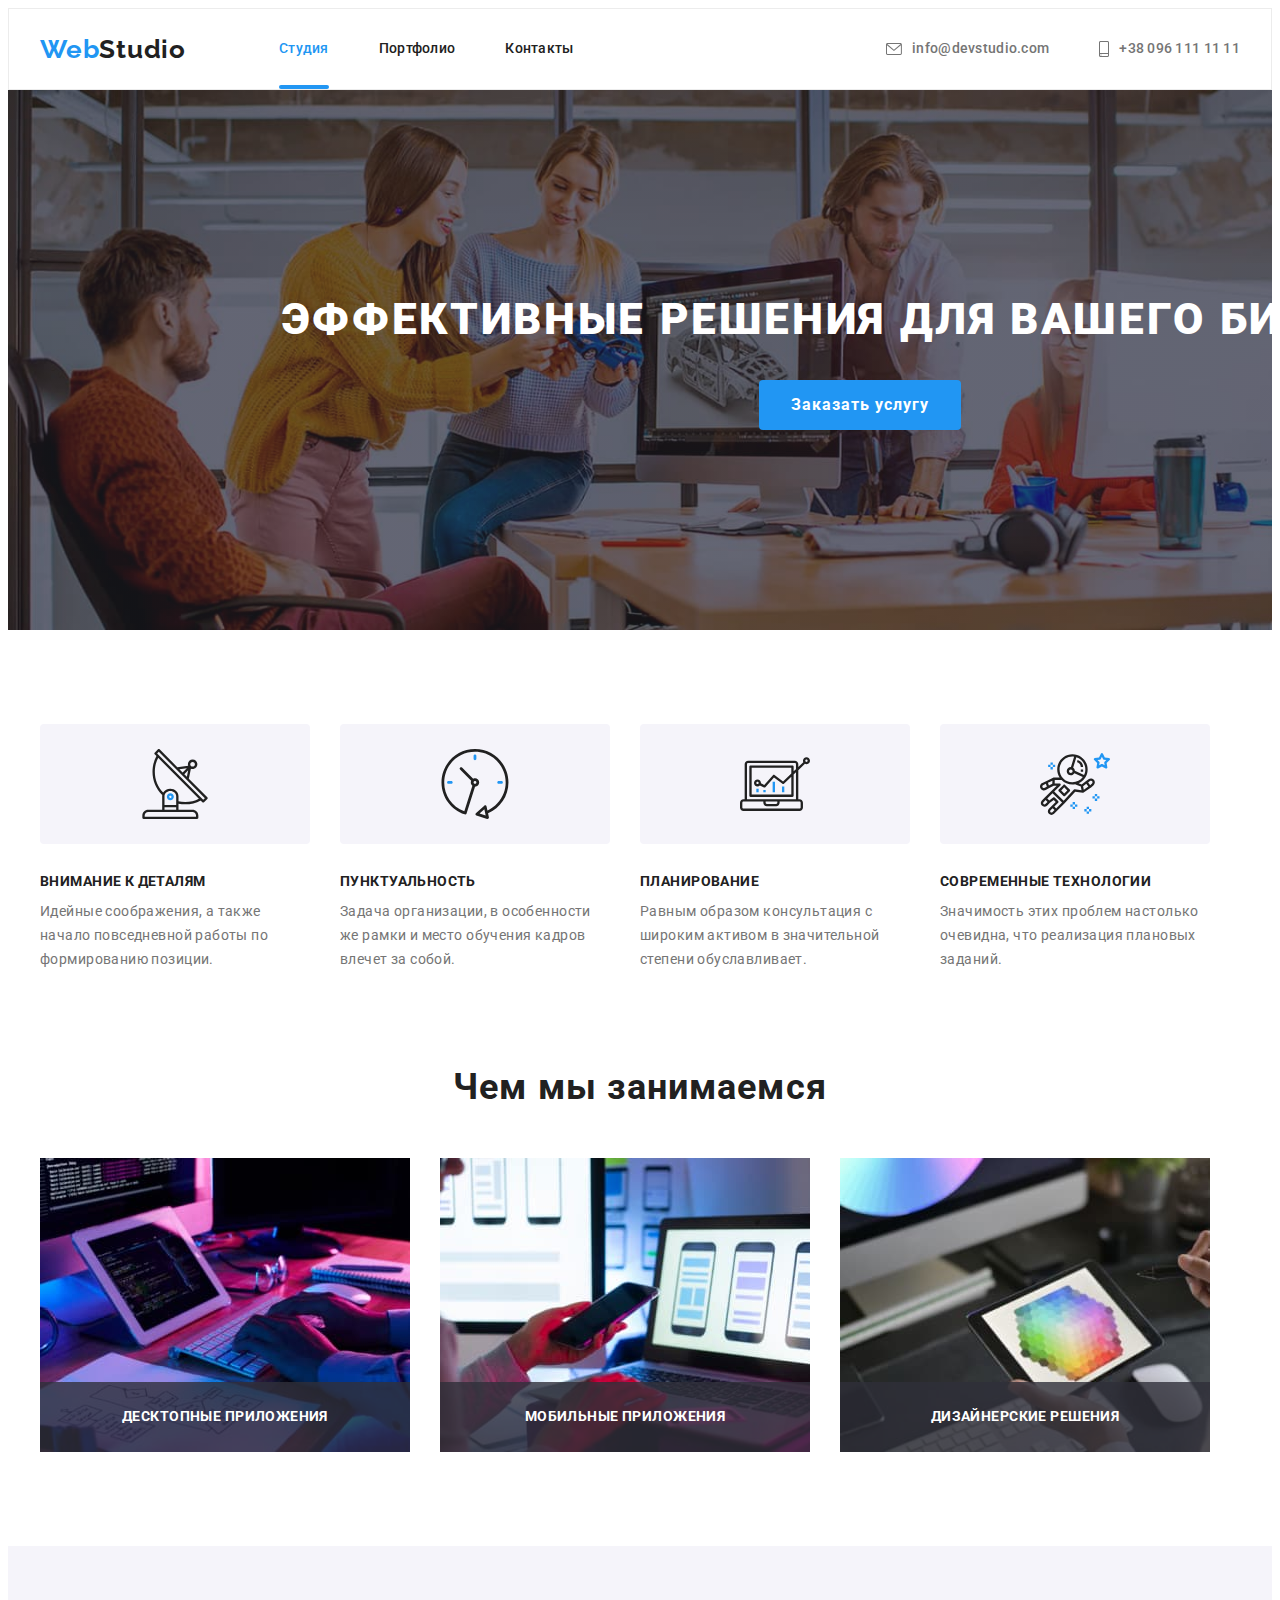
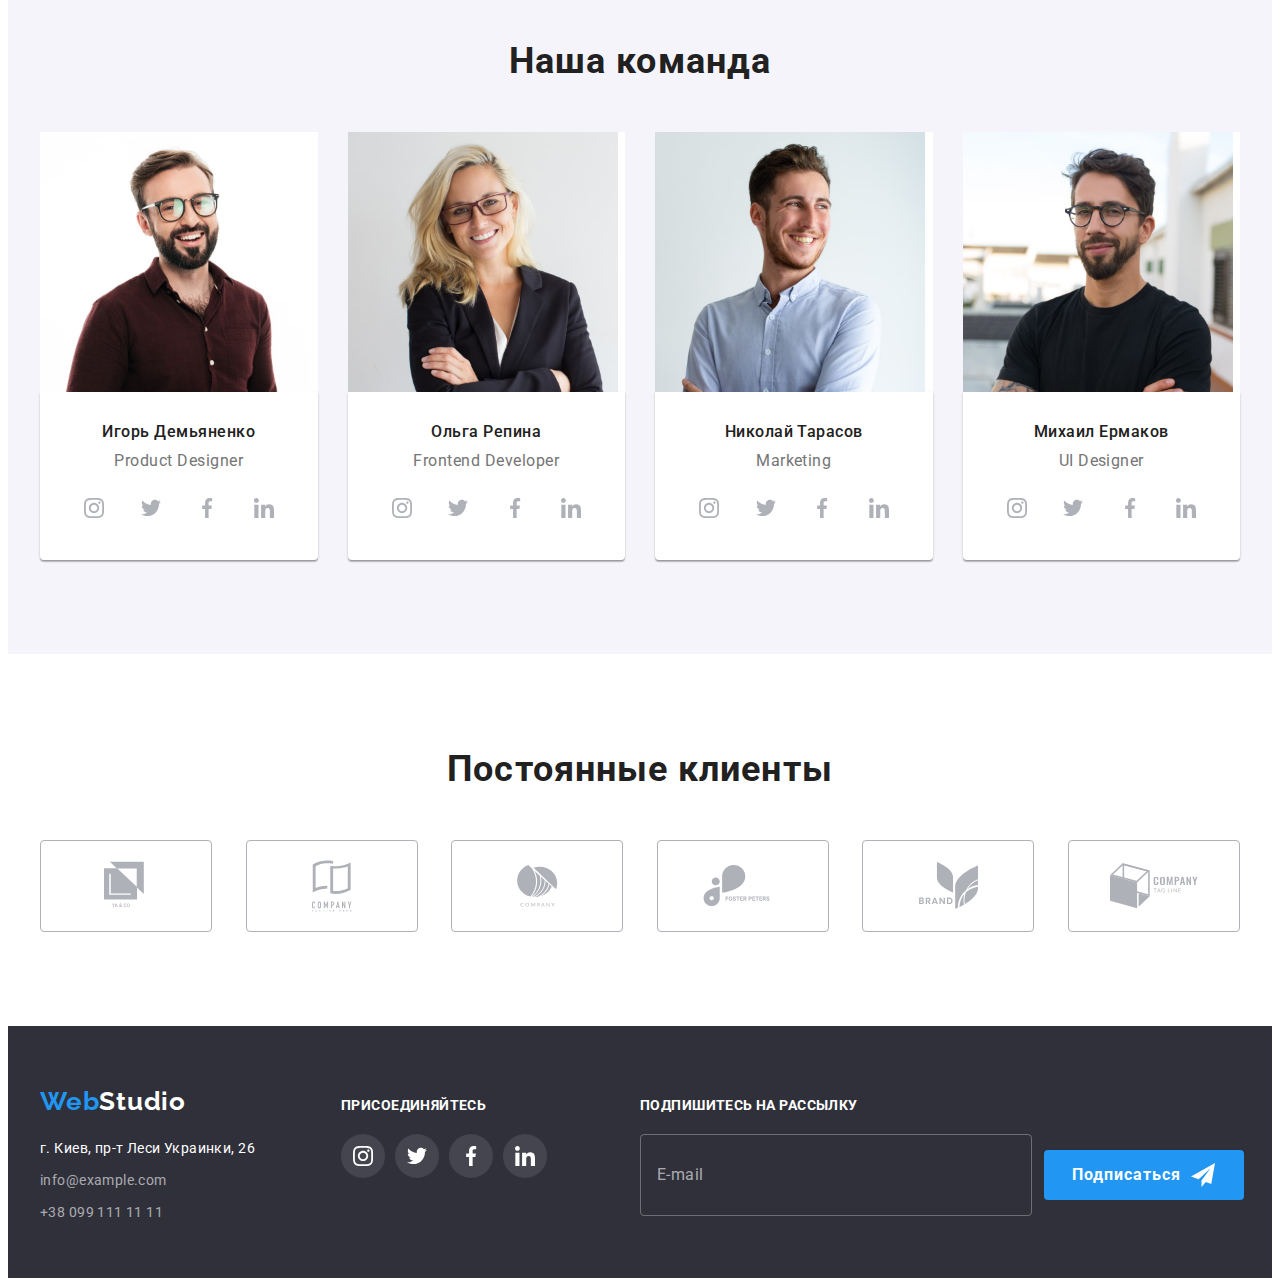
==== commit 7bda87ca: "Выполнен рефакторинг кода CSS используя SASS" ====
--- a/index.html
+++ b/index.html
@@ -12,38 +12,38 @@
         integrity="sha512-Zx6MlUMKSVJoQ+83OwhdILe8cSEsCzfqThJd7J/VA2UrK6Ctj85p+xzqfyuNXE5B1k25uUdmJ2OzItbBy9GHAQ=="
         crossorigin="anonymous" />
     <link rel="stylesheet" href="https://cdnjs.cloudflare.com/ajax/libs/animate.css/4.1.1/animate.min.css" />
-    <link rel="stylesheet" href="./css/styles.css">
+    <link rel="stylesheet" href="./css/main.min.css">
 </head>
 <body>
     <!--Header-->
     <header class="header">
-        <div class="container">
-        <nav class="header-nav">
-        <a class="logo link animate__pulse" href="" lang="en">Web<span class="header-logo">Studio</span></a>
+        <div class="container header__container">
+        <nav class="navigation">
+        <a class="logo navigation__logo animate__pulse link" href="" lang="en">Web<span class="logo__part logo__part_light">Studio</span></a>
         <ul class="nav-list list">
-            <li class="nav-item">
-                <a class="nav-link current link" href="./index.html">Студия</a>
+            <li class="nav-list__item">
+                <a class="nav-list__link nav-list__link_current link" href="./index.html">Студия</a>
             </li>
-            <li class="nav-item">
-                <a class="nav-link link" href="./portfolio.html">Портфолио</a>
+            <li class="nav-list__item">
+                <a class="nav-list__link link" href="./portfolio.html">Портфолио</a>
             </li>
-            <li class="nav-item">
-                <a class="nav-link link" href="">Контакты</a>
+            <li class="nav-list__item">
+                <a class="nav-list__link link" href="">Контакты</a>
             </li>
         </ul>
         </nav>
         <ul class="contacts-list list">
-            <li class="contacts-item">
-                <a class="header-mail-link link" href="mailto:info@devstudio.com">
-                    <svg class="icon-mail" width="16" height="12">
+            <li class="contacts-list__item">
+                <a class="contacts-list__link link" href="mailto:info@devstudio.com">
+                    <svg class="contacts-list__icon-mail" width="16" height="12">
                         <use href="./images/icons.svg#icon-envelope"></use>
                     </svg>
                     info@devstudio.com
                 </a>
             </li>
-            <li class="contacts-item">
-                <a class="header-tel-link link" href="tel:+380961111111">
-                    <svg class="icon-tel" width="10" height="16">
+            <li class="contacts-list__item">
+                <a class="contacts-list__link link" href="tel:+380961111111">
+                    <svg class="contacts-list__icon-tel" width="10" height="16">
                         <use href="./images/icons.svg#icon-smartphone"></use>
                     </svg>
                     +38 096 111 11 11
@@ -55,110 +55,110 @@
     <main>
         <!--Hero-section-->
         <section class="hero">
-            <div class="container">
-            <h1 class="hero-title">Эффективные решения для вашего бизнеса</h1>
-            <button class="hero-modal-btn" type="button" data-modal-open>Заказать услугу</button>
+            <div class="container hero__container">
+            <h1 class="hero__container-title">Эффективные решения для вашего бизнеса</h1>
+            <button class="modal-button hero__btn" type="button" data-modal-open>Заказать услугу</button>
             </div>
         </section>
         <!--About us-->
         <section class="about-us section">
             <div class="container">
             <h2 class="visually-hidden">Почему мы</h2>
-            <ul class="about-us-list list">
-                <li class="about-item">
-                    <div class="about-wrapper">
+            <ul class="about-list list">
+                <li class="about-list__item">
+                    <div class="about-list__icon-wrapper">
                         <svg width="70" height="70">
                             <use href="./images/icons.svg#icon-antenna-1"></use>
                         </svg>
                     </div>
-                    <h3 class="about-title">Внимание к деталям</h3>
-                    <p class="about-text">Идейные соображения, а также начало повседневной работы по формированию позиции.</p>
-                </li>
-                <li class="about-item">
-                    <div class="about-wrapper">
+                    <h3 class="about-list__title">Внимание к деталям</h3>
+                    <p class="about-list__text">Идейные соображения, а также начало повседневной работы по формированию позиции.</p>
+                </li>
+                <li class="about-list__item">
+                    <div class="about-list__icon-wrapper">
                         <svg width="70" height="70">
                             <use href="./images/icons.svg#icon-clock-1"></use>
                         </svg>
                     </div>
-                    <h3 class="about-title">Пунктуальность</h3>
-                    <p class="about-text">Задача организации, в особенности же рамки и место обучения кадров влечет за собой.</p>
-                </li>
-                <li class="about-item">
-                    <div class="about-wrapper">
+                    <h3 class="about-list__title">Пунктуальность</h3>
+                    <p class="about-list__text">Задача организации, в особенности же рамки и место обучения кадров влечет за собой.</p>
+                </li>
+                <li class="about-list__item">
+                    <div class="about-list__icon-wrapper">
                         <svg width="70" height="70">
                             <use href="./images/icons.svg#icon-diagram-1"></use>
                         </svg>
                     </div>
-                    <h3 class="about-title">Планирование</h3>
-                    <p class="about-text">Равным образом консультация с широким активом в значительной степени обуславливает.</p>
-                </li>
-                <li class="about-item">
-                    <div class="about-wrapper">
+                    <h3 class="about-list__title">Планирование</h3>
+                    <p class="about-list__text">Равным образом консультация с широким активом в значительной степени обуславливает.</p>
+                </li>
+                <li class="about-list__item">
+                    <div class="about-list__icon-wrapper">
                         <svg width="70" height="70">
                             <use href="./images/icons.svg#icon-astronaut-1"></use>
                         </svg>
                     </div>
-                    <h3 class="about-title">Современные технологии</h3>
-                    <p class="about-text">Значимость этих проблем настолько очевидна, что реализация плановых заданий.</p>
+                    <h3 class="about-list__title">Современные технологии</h3>
+                    <p class="about-list__text">Значимость этих проблем настолько очевидна, что реализация плановых заданий.</p>
                 </li>
             </ul>
             </div>
         </section>
         <!--What-we-do-->
         <section class="our-occupation section">
-            <div class="container">
-            <h2 class="occupation-title">Чем мы занимаемся</h2>
+            <div class="container our-occupation__container">
+            <h2 class="section-title">Чем мы занимаемся</h2>
             <ul class="occupation-list list">
-                <li class="occupation-item">
-                    <img class="occupation-item-img" src="./images/what-we-do/what-we-do-1.jpg" alt="Сотрудник пишет код" width="370" height="294">
-                    <p class="occupation-img-overlay">Десктопные приложения</p>
-                </li>
-                <li class="occupation-item">
-                    <img class="occupation-item-img" src="./images/what-we-do/what-we-do-2.jpg" alt="Сотрудник создаёт макет" width="370" height="294">
-                    <p class="occupation-img-overlay">Мобильные приложения</p>
-                </li>
-                <li class="occupation-item">
-                    <img class="occupation-item-img" src="./images/what-we-do/what-we-do-3.jpg" alt="Сотрудник подбирает цвет" width="370" height="294">
-                    <p class="occupation-img-overlay">Дизайнерские решения</p>
+                <li class="occupation-list__item">
+                    <img class="occupation-list__item-img" src="./images/what-we-do/what-we-do-1.jpg" alt="Сотрудник пишет код" width="370" height="294">
+                    <p class="occupation-list__img-overlay">Десктопные приложения</p>
+                </li>
+                <li class="occupation-list__item">
+                    <img class="occupation-list__item-img" src="./images/what-we-do/what-we-do-2.jpg" alt="Сотрудник создаёт макет" width="370" height="294">
+                    <p class="occupation-list__img-overlay">Мобильные приложения</p>
+                </li>
+                <li class="occupation-list__item">
+                    <img class="occupation-list__item-img" src="./images/what-we-do/what-we-do-3.jpg" alt="Сотрудник подбирает цвет" width="370" height="294">
+                    <p class="occupation-list__img-overlay">Дизайнерские решения</p>
                 </li>
             </ul>
             </div>
         </section>
         <!--Our-team-->
         <section class="our-team section">
-            <div class="container">
-            <h2 class="team-title">Наша команда</h2>
+            <div class="container our-team__container">
+            <h2 class="section-title">Наша команда</h2>
             <ul class="team-list list">
-                <li class="team-item">
-                    <img class="team-item-img" src="./images/our-team/our-team-1.jpg" alt="Фото Игоря Демьяненко" width="270" height="260">
-                    <div class="team-item-wrapper">
-                    <h3 class="team-item-title">Игорь Демьяненко</h3>
-                    <p class="team-item-text" lang="en">Product Designer</p>
+                <li class="team-list__item">
+                    <img class="team-list__item-img" src="./images/our-team/our-team-1.jpg" alt="Фото Игоря Демьяненко" width="270" height="260">
+                    <div class="team-list__item-wrapper">
+                    <h3 class="team-list__item-title">Игорь Демьяненко</h3>
+                    <p class="team-list__item-text" lang="en">Product Designer</p>
                     <ul class="social-links-list list">
-                        <li class="social-links-item">
-                            <a class="social-link" href="">
-                                <svg class="social-link-icon" width="20" height="20">
+                        <li class="social-links-list__item">
+                            <a class="social-links-list__link" href="">
+                                <svg class="social-links-list__icon" width="20" height="20">
                                     <use href="./images/icons.svg#icon-instagram-2"></use>
                                 </svg>
                             </a>
                         </li>
-                        <li class="social-links-item">
-                            <a class="social-link" href="">
-                                <svg class="social-link-icon" width="20" height="20">
+                        <li class="social-links-list__item">
+                            <a class="social-links-list__link" href="">
+                                <svg class="social-links-list__icon" width="20" height="20">
                                     <use href="./images/icons.svg#icon-twitter-1"></use>
                                 </svg>
                             </a>
                         </li>
-                        <li class="social-links-item">
-                            <a class="social-link" href="">
-                                <svg class="social-link-icon" width="20" height="20">
+                        <li class="social-links-list__item">
+                            <a class="social-links-list__link" href="">
+                                <svg class="social-links-list__icon" width="20" height="20">
                                     <use href="./images/icons.svg#icon-facebook-1"></use>
                                 </svg>
                             </a>
                         </li>
-                        <li class="social-links-item">
-                            <a class="social-link" href="">
-                                <svg class="social-link-icon" width="20" height="20">
+                        <li class="social-links-list__item">
+                            <a class="social-links-list__link" href="">
+                                <svg class="social-links-list__icon" width="20" height="20">
                                     <use href="./images/icons.svg#icon-linkedin-1"></use>
                                 </svg>
                             </a>
@@ -166,36 +166,36 @@
                     </ul>
                     </div>
                 </li>
-                <li class="team-item">
-                    <img class="team-item-img" src="./images/our-team/our-team-2.jpg" alt="Фото Ольги Репиной" width="270" height="260">
-                    <div class="team-item-wrapper">
-                    <h3 class="team-item-title">Ольга Репина</h3>
-                    <p class="team-item-text" lang="en">Frontend Developer</p>
+                <li class="team-list__item">
+                    <img class="team-list__item-img" src="./images/our-team/our-team-2.jpg" alt="Фото Ольги Репиной" width="270" height="260">
+                    <div class="team-list__item-wrapper">
+                    <h3 class="team-list__item-title">Ольга Репина</h3>
+                    <p class="team-list__item-text" lang="en">Frontend Developer</p>
                     <ul class="social-links-list list">
-                        <li class="social-links-item">
-                            <a class="social-link" href="">
-                                <svg class="social-link-icon" width="20" height="20">
+                        <li class="social-links-list__item">
+                            <a class="social-links-list__link" href="">
+                                <svg class="social-links-list__icon" width="20" height="20">
                                     <use href="./images/icons.svg#icon-instagram-2"></use>
                                 </svg>
                             </a>
                         </li>
-                        <li class="social-links-item">
-                            <a class="social-link" href="">
-                                <svg class="social-link-icon" width="20" height="20">
+                        <li class="social-links-list__item">
+                            <a class="social-links-list__link" href="">
+                                <svg class="social-links-list__icon" width="20" height="20">
                                     <use href="./images/icons.svg#icon-twitter-1"></use>
                                 </svg>
                             </a>
                         </li>
-                        <li class="social-links-item">
-                            <a class="social-link" href="">
-                                <svg class="social-link-icon" width="20" height="20">
+                        <li class="social-links-list__item">
+                            <a class="social-links-list__link" href="">
+                                <svg class="social-links-list__icon" width="20" height="20">
                                     <use href="./images/icons.svg#icon-facebook-1"></use>
                                 </svg>
                             </a>
                         </li>
-                        <li class="social-links-item">
-                            <a class="social-link" href="">
-                                <svg class="social-link-icon" width="20" height="20">
+                        <li class="social-links-list__item">
+                            <a class="social-links-list__link" href="">
+                                <svg class="social-links-list__icon" width="20" height="20">
                                     <use href="./images/icons.svg#icon-linkedin-1"></use>
                                 </svg>
                             </a>
@@ -203,36 +203,36 @@
                     </ul>
                     </div>
                 </li>
-                <li class="team-item">
-                    <img class="team-item-img" src="./images/our-team/our-team-3.jpg" alt="Фото Николая Тарасова" width="270" height="260">
-                    <div class="team-item-wrapper">
-                    <h3 class="team-item-title">Николай Тарасов</h3>
-                    <p class="team-item-text" lang="en">Marketing</p>
+                <li class="team-list__item">
+                    <img class="team-list__item-img" src="./images/our-team/our-team-3.jpg" alt="Фото Николая Тарасова" width="270" height="260">
+                    <div class="team-list__item-wrapper">
+                    <h3 class="team-list__item-title">Николай Тарасов</h3>
+                    <p class="team-list__item-text" lang="en">Marketing</p>
                     <ul class="social-links-list list">
-                        <li class="social-links-item">
-                            <a class="social-link" href="">
-                                <svg class="social-link-icon" width="20" height="20">
+                        <li class="social-links-list__item">
+                            <a class="social-links-list__link" href="">
+                                <svg class="social-links-list__icon" width="20" height="20">
                                     <use href="./images/icons.svg#icon-instagram-2"></use>
                                 </svg>
                             </a>
                         </li>
-                        <li class="social-links-item">
-                            <a class="social-link" href="">
-                                <svg class="social-link-icon" width="20" height="20">
+                        <li class="social-links-list__item">
+                            <a class="social-links-list__link" href="">
+                                <svg class="social-links-list__icon" width="20" height="20">
                                     <use href="./images/icons.svg#icon-twitter-1"></use>
                                 </svg>
                             </a>
                         </li>
-                        <li class="social-links-item">
-                            <a class="social-link" href="">
-                                <svg class="social-link-icon" width="20" height="20">
+                        <li class="social-links-list__item">
+                            <a class="social-links-list__link" href="">
+                                <svg class="social-links-list__icon" width="20" height="20">
                                     <use href="./images/icons.svg#icon-facebook-1"></use>
                                 </svg>
                             </a>
                         </li>
-                        <li class="social-links-item">
-                            <a class="social-link" href="">
-                                <svg class="social-link-icon" width="20" height="20">
+                        <li class="social-links-list__item">
+                            <a class="social-links-list__link" href="">
+                                <svg class="social-links-list__icon" width="20" height="20">
                                     <use href="./images/icons.svg#icon-linkedin-1"></use>
                                 </svg>
                             </a>
@@ -240,36 +240,36 @@
                     </ul>
                     </div>
                 </li>
-                <li class="team-item">
-                    <img class="team-item-img" src="./images/our-team/our-team-4.jpg" alt="Фото Михаила Ермакова" width="270" height="260">
-                    <div class="team-item-wrapper">
-                    <h3 class="team-item-title">Михаил Ермаков</h3>
-                    <p class="team-item-text" lang="en">UI Designer</p>
+                <li class="team-list__item">
+                    <img class="team-list__item-img" src="./images/our-team/our-team-4.jpg" alt="Фото Михаила Ермакова" width="270" height="260">
+                    <div class="team-list__item-wrapper">
+                    <h3 class="team-list__item-title">Михаил Ермаков</h3>
+                    <p class="team-list__item-text" lang="en">UI Designer</p>
                     <ul class="social-links-list list">
-                        <li class="social-links-item">
-                            <a class="social-link" href="">
-                                <svg class="social-link-icon" width="20" height="20">
+                        <li class="social-links-list__item">
+                            <a class="social-links-list__link" href="">
+                                <svg class="social-links-list__icon" width="20" height="20">
                                     <use href="./images/icons.svg#icon-instagram-2"></use>
                                 </svg>
                             </a>
                         </li>
-                        <li class="social-links-item">
-                            <a class="social-link" href="">
-                                <svg class="social-link-icon" width="20" height="20">
+                        <li class="social-links-list__item">
+                            <a class="social-links-list__link" href="">
+                                <svg class="social-links-list__icon" width="20" height="20">
                                     <use href="./images/icons.svg#icon-twitter-1"></use>
                                 </svg>
                             </a>
                         </li>
-                        <li class="social-links-item">
-                            <a class="social-link" href="">
-                                <svg class="social-link-icon" width="20" height="20">
+                        <li class="social-links-list__item">
+                            <a class="social-links-list__link" href="">
+                                <svg class="social-links-list__icon" width="20" height="20">
                                     <use href="./images/icons.svg#icon-facebook-1"></use>
                                 </svg>
                             </a>
                         </li>
-                        <li class="social-links-item">
-                            <a class="social-link" href="">
-                                <svg class="social-link-icon" width="20" height="20">
+                        <li class="social-links-list__item">
+                            <a class="social-links-list__link" href="">
+                                <svg class="social-links-list__icon" width="20" height="20">
                                     <use href="./images/icons.svg#icon-linkedin-1"></use>
                                 </svg>
                             </a>
@@ -282,47 +282,47 @@
         </section>
         <!--Clients-section-->
         <section class="our-clients section">
-            <div class="container">
-                <h2 class="clients-title">Постоянные клиенты</h2>
+            <div class="container our-clients__container">
+                <h2 class="section-title">Постоянные клиенты</h2>
                 <ul class="clients-list list">
-                    <li class="clients-list-item">
-                        <a class="clients-list-link" href="">
-                            <svg class="clients-list-icon" width="44" height="50">
+                    <li class="clients-list__item">
+                        <a class="clients-list__link" href="">
+                            <svg class="clients-list__icon" width="44" height="50">
                                 <use href="./images/icons.svg#icon-logo-1"></use>
                             </svg>
                         </a>
                     </li>
-                    <li class="clients-list-item">
-                        <a class="clients-list-link" href="">
-                            <svg class="clients-list-icon" width="40" height="52">
+                    <li class="clients-list__item">
+                        <a class="clients-list__link" href="">
+                            <svg class="clients-list__icon" width="40" height="52">
                                 <use href="./images/icons.svg#icon-logo-2"></use>
                             </svg>
                         </a>
                     </li>
-                    <li class="clients-list-item">
-                        <a class="clients-list-link" href="">
-                            <svg class="clients-list-icon" width="41" height="42">
+                    <li class="clients-list__item">
+                        <a class="clients-list__link" href="">
+                            <svg class="clients-list__icon" width="41" height="42">
                                 <use href="./images/icons.svg#icon-logo-3"></use>
                             </svg>
                         </a>
                     </li>
-                    <li class="clients-list-item">
-                        <a class="clients-list-link" href="">
-                            <svg class="clients-list-icon" width="80" height="42">
+                    <li class="clients-list__item">
+                        <a class="clients-list__link" href="">
+                            <svg class="clients-list__icon" width="80" height="42">
                                 <use href="./images/icons.svg#icon-logo-4-1"></use>
                             </svg>
                         </a>
                     </li>
-                    <li class="clients-list-item">
-                        <a class="clients-list-link" href="">
-                            <svg class="clients-list-icon" width="59" height="47">
+                    <li class="clients-list__item">
+                        <a class="clients-list__link" href="">
+                            <svg class="clients-list__icon" width="59" height="47">
                                 <use href="./images/icons.svg#icon-logo-5"></use>
                             </svg>
                         </a>
                     </li>
-                    <li class="clients-list-item">
-                        <a class="clients-list-link" href="">
-                            <svg class="clients-list-icon" width="88" height="46">
+                    <li class="clients-list__item">
+                        <a class="clients-list__link" href="">
+                            <svg class="clients-list__icon" width="88" height="46">
                                 <use href="./images/icons.svg#icon-logo-6-1"></use>
                             </svg>
                         </a>
@@ -333,113 +333,115 @@
         </main>
         <!--Footer-->
         <footer class="footer">
-            <div class="container">
-            <div class="left-part-wrapper">
-            <a class="logo footer link" href="./index.html" lang="en">Web<span class="footer-logo">Studio</span></a>
-            <address class="address">
-                <ul class="adress-list list">
-                <li class="address-list-item">
-                    <a class="address-link link" href="https://goo.gl/maps/d4UNZwpNDJUdA4jH6" target="_blank" rel="noopener noreferrer">г. Киев, пр-т Леси Украинки, 26</a>
-                </li>
-                <li class="address-list-item">
-                    <a class="footer-mail-link link" href="mailto:info@example.com">info@example.com</a>
-                </li>
-                <li class="address-list-item">
-                    <a class="footer-tel-link link" href="tel:+380991111111">+38 099 111 11 11</a>
-                </li>
-                </ul>
-            </address>
-            </div>
-            <div class="middle-part-wrapper">
-                <b class="join-us">присоединяйтесь</b>
-                <ul class="social-links-list list">
-                    <li class="footer-social-links-item">
-                        <a class="social-link" href="">
-                            <svg class="social-link-icon" width="20" height="20">
-                                <use href="./images/icons.svg#icon-instagram-2"></use>
-                            </svg>
-                        </a>
-                    </li>
-                    <li class="footer-social-links-item">
-                        <a class="social-link" href="">
-                            <svg class="social-link-icon" width="20" height="20">
-                                <use href="./images/icons.svg#icon-twitter-1"></use>
-                            </svg>
-                        </a>
-                    </li>
-                    <li class="footer-social-links-item">
-                        <a class="social-link" href="">
-                            <svg class="social-link-icon" width="20" height="20">
-                                <use href="./images/icons.svg#icon-facebook-1"></use>
-                            </svg>
-                        </a>
-                    </li>
-                    <li class="footer-social-links-item">
-                        <a class="social-link" href="">
-                            <svg class="social-link-icon" width="20" height="20">
-                                <use href="./images/icons.svg#icon-linkedin-1"></use>
-                            </svg>
-                        </a>
-                    </li>
-                </ul>
-            </div>
-            <div class="right-part-wrapper">
-                <b class="subscribe">подпишитесь на рассылку</b>
-                <form class="form" autocomplete="off">
-                    <input type="email" name="email" class="form-input" placeholder="E-mail" required/>
-                    <button type="submit" class="subscribe-btn">
-                        <span class="subscribe-btn-text">Подписаться</span>
-                    <svg class="subscribe-icon" width="24" height="24">
-                        <use href="./images/icons.svg#icon-send"></use>
-                    </svg>
-                    </button>
-                </form>
-            </div>
+            <div class="container footer__container">
+                <div class="left-part-wrapper">
+                    <a class="logo left-part-wrapper__logo link" href="./index.html" lang="en">Web<span
+                            class="logo__part logo__part_dark">Studio</span></a>
+                    <address class="address">
+                        <ul class="adress-list list">
+                            <li class="address-list__item">
+                                <a class="address-list__link link" href="https://goo.gl/maps/d4UNZwpNDJUdA4jH6" target="_blank"
+                                    rel="noopener noreferrer">г. Киев, пр-т Леси Украинки, 26</a>
+                            </li>
+                            <li class="address-list__item">
+                                <a class="address-list__mail-link link" href="mailto:info@example.com">info@example.com</a>
+                            </li>
+                            <li class="address-list__item">
+                                <a class="address-list__tel-link link" href="tel:+380991111111">+38 099 111 11 11</a>
+                            </li>
+                        </ul>
+                    </address>
+                </div>
+                <div class="middle-part-wrapper">
+                    <b class="middle-part-wrapper__heading">присоединяйтесь</b>
+                    <ul class="social-links-list list">
+                        <li class="social-links-list__item">
+                            <a class="social-links-list__link social-links-list__link_dark" href="">
+                                <svg class="social-links-list__icon social-links-list__icon_white" width="20" height="20">
+                                    <use href="./images/icons.svg#icon-instagram-2"></use>
+                                </svg>
+                            </a>
+                        </li>
+                        <li class="social-links-list__item">
+                            <a class="social-links-list__link social-links-list__link_dark" href="">
+                                <svg class="social-links-list__icon social-links-list__icon_white" width="20" height="20">
+                                    <use href="./images/icons.svg#icon-twitter-1"></use>
+                                </svg>
+                            </a>
+                        </li>
+                        <li class="social-links-list__item">
+                            <a class="social-links-list__link social-links-list__link_dark" href="">
+                                <svg class="social-links-list__icon social-links-list__icon_white" width="20" height="20">
+                                    <use href="./images/icons.svg#icon-facebook-1"></use>
+                                </svg>
+                            </a>
+                        </li>
+                        <li class="social-links-list__item">
+                            <a class="social-links-list__link social-links-list__link_dark" href="">
+                                <svg class="social-links-list__icon social-links-list__icon_white" width="20" height="20">
+                                    <use href="./images/icons.svg#icon-linkedin-1"></use>
+                                </svg>
+                            </a>
+                        </li>
+                    </ul>
+                </div>
+                <div class="right-part-wrapper">
+                    <b class="right-part-wrapper__heading">подпишитесь на рассылку</b>
+                    <form class="form" autocomplete="off">
+                        <input type="email" name="email" class="form__input" placeholder="E-mail" required>
+                        <button type="submit" class="modal-button form__subscribe-btn">
+                            Подписаться
+                            <svg class="form__subscribe-btn-icon" width="24" height="24">
+                                <use href="./images/icons.svg#icon-send"></use>
+                            </svg>
+                        </button>
+                    </form>
+                </div>
             </div>
         </footer>
         <div class="backdrop is-hidden" data-modal>
             <div class="modal">
-                <button type="button" class="modal-close-btn" data-modal-close>
-                    <svg class="close-button-icon" width="18" height="18">
+                <button type="button" class="modal__close-btn" data-modal-close>
+                    <svg class="modal__close-btn-icon" width="18" height="18">
                         <use href="./images/icons.svg#icon-close-button"></use>
                     </svg>
                 </button>
-                <b class="modal-call">Оставьте свои данные, мы вам перезвоним</b>
+                <b class="modal__call">Оставьте свои данные, мы вам перезвоним</b>
                 <form class="modal-form">
-                    <label class="modal-form-field">
+                    <label class="modal-form__field">
                         Имя
-                    <span class="modal-form-input-wrapper">
-                        <input type="text" name="user-name" class="modal-form-input" required>
-                        <svg class="modal-form-icon" width="18" height="18">
+                    <span class="modal-form__input-wrapper">
+                        <input type="text" name="user-name" class="modal-form__input" required>
+                        <svg class="modal-form__icon" width="18" height="18">
                             <use href="./images/icons.svg#icon-person"></use>
                         </svg>
                     </span>
                     </label>
-                    <label class="modal-form-field">
+                    <label class="modal-form__field">
                         Телефон
-                    <span class="modal-form-input-wrapper">
-                        <input type="tel" name="user-tel" class="modal-form-input" required>
-                        <svg class="modal-form-icon" width="18" height="18">
+                    <span class="modal-form__input-wrapper">
+                        <input type="tel" name="user-tel" class="modal-form__input" required>
+                        <svg class="modal-form__icon" width="18" height="18">
                             <use href="./images/icons.svg#icon-phone"></use>
                         </svg>
                     </span>
                     </label>
-                    <label class="modal-form-field">
+                    <label class="modal-form__field">
                         Почта
-                    <span class="modal-form-input-wrapper">
-                        <input type="email" name="user-mail" class="modal-form-input">
-                        <svg class="modal-form-icon" width="18" height="18">
+                    <span class="modal-form__input-wrapper">
+                        <input type="email" name="user-mail" class="modal-form__input">
+                        <svg class="modal-form__icon" width="18" height="18">
                             <use href="./images/icons.svg#icon-email"></use>
                         </svg>
                     </span>
                     </label>
-                    <label class="modal-form-field">
+                    <label class="modal-form__field">
                         Комментарий
-                        <textarea name="user-comment" class="modal-form-comment" placeholder="Введите текст"></textarea>
+                        <textarea name="user-comment" class="modal-form__comment" placeholder="Введите текст"></textarea>
                     </label>
-                    <input type="checkbox" name="user-term-agreement" class="user-term-agreement visually-hidden" id="user-check" >
-                    <label for="user-check" class="modal-form-check-desc">Соглашаюсь с рассылкой и принимаю&nbsp;<a class="term-link" href="">Условия договора</a></label>
-                    <button type="submit" class="modal-form-btn">Отправить</button>
+                    <input type="checkbox" name="user-term-agreement" class="modal-form__term-agreement visually-hidden" id="user-check" >
+                    <label for="user-check" class="modal-form__check-desc">Соглашаюсь с рассылкой и принимаю&nbsp;<a class="modal-form__term-link" href="">Условия договора</a></label>
+                    <button type="submit" class="modal-button modal-form__btn">Отправить</button>
                 </form>
             </div>
         </div>
--- a/css/main.min.css
+++ b/css/main.min.css
@@ -0,0 +1,2 @@
+:root{--primary-font: 'Roboto', sans-serif;--secondary-font: 'Raleway', sans-serif;--primary-font-color: #212121;--secondary-font-color: #757575;--extra-font-color: #ffffff;--primary-bgc: #ffffff;--hero-bgc: #2f303a;--footer-bgc: #2f303a;--extra-bgc: #f5f4fa;--accent-color: #2196f3}.visually-hidden{position:absolute !important;clip:rect(1px 1px 1px 1px);clip:rect(1px, 1px, 1px, 1px);padding:0 !important;border:0 !important;height:1px !important;width:1px !important;overflow:hidden}h1,h2,h3,h4,h5,h6,p{margin:0}ul{margin:0;padding:0}img{display:block}.list{list-style:none}.link{text-decoration:none}.address{font-style:normal}body{background-color:var(--primary-bgc);font-family:var(--primary-font);color:var(--primary-font-color)}.section{padding-top:94px;padding-bottom:94px}.container{width:1200px;padding-left:15px;padding-right:15px;margin:0 auto}.logo{font-family:var(--secondary-font);font-weight:700;font-size:26px;line-height:1.19;letter-spacing:0.03em;color:var(--accent-color)}.logo__part_light{color:var(--primary-font-color)}.logo__part_dark{color:var(--extra-font-color)}.navigation{display:flex;align-items:center}.navigation__logo{margin-right:93px}.nav-list{display:flex}.nav-list__item:not(:last-child){margin-right:50px}.nav-list__link{display:block;padding-top:32px;padding-bottom:32px;font-weight:500;font-size:14px;line-height:1.14;letter-spacing:0.02em;color:var(--primary-font-color);transition-property:color;transition-duration:250ms;transition-timing-function:cubic-bezier(0.4, 0, 0.2, 1)}.nav-list__link:hover,.nav-list__link:focus{color:var(--accent-color)}.nav-list__link_current{position:relative;color:var(--accent-color)}.nav-list__link_current::after{position:absolute;left:0;bottom:0;content:'';display:block;width:100%;height:4px;border-radius:2px;background-color:var(--accent-color)}.contacts-list{display:flex;margin-left:auto}.contacts-list__item:not(:last-child){margin-right:50px}.contacts-list__link{display:flex;align-items:center;padding-top:32px;padding-bottom:32px;font-weight:500;font-size:14px;line-height:1.14;letter-spacing:0.02em;color:var(--secondary-font-color);transition-property:color;transition-duration:250ms;transition-timing-function:cubic-bezier(0.4, 0, 0.2, 1)}.contacts-list__link:hover,.contacts-list__link:focus{color:var(--accent-color)}.contacts-list__icon-mail{fill:currentColor;margin-right:10px}.contacts-list__icon-tel{fill:currentColor;margin-right:10px}.section-title{margin-bottom:50px;font-size:36px;line-height:1.17;text-align:center;letter-spacing:0.03em;color:var(--primary-font-color)}.modal-button{min-width:200px;border:none;border-radius:4px;font-family:inherit;font-weight:700;font-size:16px;line-height:1.87;letter-spacing:0.06em;color:var(--extra-font-color);background-color:var(--accent-color);cursor:pointer;transition-property:background-color;transition-duration:250ms;transition-timing-function:cubic-bezier(0.4, 0, 0.2, 1)}.modal-button:hover,.modal-button:focus{background-color:#188ce8}.social-links-list{display:flex;justify-content:space-between;align-items:center}.social-links-list__link{display:flex;justify-content:center;align-items:center;width:44px;height:44px;border-radius:50%;background-color:var(--primary-bgc);transition-property:background-color;transition-duration:250ms;transition-timing-function:cubic-bezier(0.4, 0, 0.2, 1)}.social-links-list__link:hover,.social-links-list__link:focus{background-color:var(--accent-color)}.social-links-list__icon{fill:#afb1b8;transition-property:fill;transition-duration:250ms;transition-timing-function:cubic-bezier(0.4, 0, 0.2, 1)}.social-links-list__link:hover .social-links-list__icon,.social-links-list__link:focus .social-links-list__icon{fill:var(--primary-bgc)}.backdrop{position:fixed;left:0;top:0;width:100vw;height:100vh;background-color:rgba(0,0,0,0.2);transition:transform 250ms cubic-bezier(0.4, 0, 0.2, 1),opacity 250ms cubic-bezier(0.4, 0, 0.2, 1),visibility 250ms cubic-bezier(0.4, 0, 0.2, 1),pointer-events 250ms cubic-bezier(0.4, 0, 0.2, 1)}.modal{position:absolute;top:50%;left:50%;transform:translate(-50%, -50%);width:528px;height:581px;padding:40px;background-color:#ffffff;border-radius:4px}.modal__close-btn{position:absolute;top:8px;right:8px;width:30px;height:30px;padding:6px 6px 5px 5px;background-color:transparent;border:1px solid rgba(0,0,0,0.1);border-radius:50%;cursor:pointer}.modal__call{display:block;margin-bottom:12px;font-size:20px;line-height:1.15;text-align:center;letter-spacing:0.03em;color:var(--primary-font-color)}.is-hidden{transform:scale(2);opacity:0;visibility:hidden;pointer-events:none}.modal-form{display:flex;flex-direction:column}.modal-form__field{margin-bottom:10px;font-size:12px;line-height:1.17;letter-spacing:0.01em;color:var(--secondary-font-color)}.modal-form__input-wrapper{position:relative;display:block;margin-top:4px}.modal-form__input{width:100%;height:40px;border:1px solid rgba(33,33,33,0.2);border-radius:4px;padding-left:42px;transition-property:border-color;transition-duration:250ms;transition-timing-function:cubic-bezier(0.4, 0, 0.2, 1)}.modal-form__input:focus{outline:none;border-color:var(--accent-color)}.modal-form__icon{position:absolute;top:50%;left:12px;transform:translateY(-50%);transition-property:fill;transition-duration:250ms;transition-timing-function:cubic-bezier(0.4, 0, 0.2, 1)}.modal-form__input:focus+.modal-form__icon{fill:var(--accent-color)}.modal-form__comment{width:100%;height:120px;padding:12px 16px;margin-top:4px;border:1px solid rgba(33,33,33,0.2);border-radius:4px;resize:none;transition-property:border-color;transition-duration:250ms;transition-timing-function:cubic-bezier(0.4, 0, 0.2, 1)}.modal-form__comment:focus{outline:none;border-color:var(--accent-color)}.modal-form__comment::placeholder{color:rgba(117,117,117,0.5)}.modal-form__check-desc{display:flex;align-items:center;font-size:14px;line-height:1.71;letter-spacing:0.03em;color:var(--secondary-font-color)}.modal-form__check-desc::before{display:block;content:'';width:16px;height:15px;margin-right:7px;background-image:url(../images/checkbox.svg);background-color:#ffffff;border-radius:2px;cursor:pointer}.modal-form__term-agreement:checked+.modal-form__check-desc::before{background:#2196f3;background-image:url(../images/icon-checked.svg);background-position:center;background-repeat:no-repeat;background-size:contain;border-radius:2px}.modal-form__term-agreement:focus+.modal-form__check-desc::before{box-shadow:0 0 0 2px greenyellow}.modal-form__term-link{color:var(--accent-color);text-decoration:underline}.modal-form__btn{padding:10px 55px;align-self:center;margin-top:30px}.header{display:flex;align-items:center;background-color:var(--primary-bgc);border:1px solid #ececec}.header__container{display:flex;align-items:center}.hero{text-align:center;max-width:1600px;background-image:linear-gradient(rgba(47,48,58,0.4), rgba(47,48,58,0.4)),url(../images/hero-bg-mg.jpg);background-size:cover;background-repeat:no-repeat;background-color:var(--hero-bgc)}.hero__container{padding:200px 252px}.hero__container-title{margin-bottom:30px;font-weight:900;font-size:44px;line-height:1.36;letter-spacing:0.06em;text-transform:uppercase;color:var(--extra-font-color)}.hero__btn{padding:10px 32px}.about-us{padding-bottom:47px}.about-list{display:flex;flex-wrap:wrap}.about-list__item{flex-basis:calc(100% / 4 - 30px)}.about-list__item:not(:last-child){margin-right:30px}.about-list__icon-wrapper{display:flex;justify-content:center;align-items:center;width:270px;height:120px;margin-bottom:30px;background-color:#f5f4fa;border-radius:4px}.about-list__title{margin-bottom:10px;font-size:14px;line-height:1.14;letter-spacing:0.03em;text-transform:uppercase;color:var(--primary-font-color)}.about-list__text{font-size:14px;line-height:1.71;letter-spacing:0.03em;color:var(--secondary-font-color)}.our-occupation{padding-top:47px}.occupation-list{display:flex}.occupation-list__item{position:relative}.occupation-list__item:not(:last-child){margin-right:30px}.occupation-list__img-overlay{position:absolute;left:0;bottom:0;padding-top:27px;padding-bottom:27px;width:100%;background-color:rgba(47,48,58,0.8);font-weight:700;font-size:14px;line-height:1.14;text-align:center;letter-spacing:0.03em;text-transform:uppercase;color:var(--extra-font-color)}.our-team{background-color:var(--extra-bgc)}.team-list{display:flex;margin-top:-30px;margin-left:-30px}.team-list__item{flex-basis:calc(100% / 4 - 30px);margin-top:30px;margin-left:30px;background-color:var(--primary-bgc)}.team-list__item-wrapper{padding:30px 32px;box-shadow:0px 1px 3px rgba(0,0,0,0.12),0px 1px 1px rgba(0,0,0,0.14),0px 2px 1px rgba(0,0,0,0.2);border-radius:0px 0px 4px 4px}.team-list__item-title{margin-bottom:10px;font-weight:500;font-size:16px;line-height:1.19;text-align:center;letter-spacing:0.03em;color:var(--primary-font-color)}.team-list__item-text{margin-bottom:16px;font-size:16px;line-height:1.19;text-align:center;letter-spacing:0.03em;color:var(--secondary-font-color)}.clients-list{display:flex;align-items:center;justify-content:space-between}.clients-list__link{display:flex;justify-content:center;align-items:center;width:170px;height:90px;border:1px solid #afb1b8;border-radius:4px;transition-property:border;transition-duration:250ms;transition-timing-function:cubic-bezier(0.4, 0, 0.2, 1)}.clients-list__link:hover,.clients-list__link:focus{border:1px solid #2196f3}.clients-list__icon{fill:#afb1b8;transition-property:fill;transition-duration:250ms;transition-timing-function:cubic-bezier(0.4, 0, 0.2, 1)}.clients-list__link:hover .clients-list__icon,.clients-list__link:focus .clients-list__icon{fill:var(--accent-color)}.buttons-list{display:flex;justify-content:center;margin-bottom:34px}.buttons-list__item:not(:last-child){margin-right:8px}.buttons-list__modal-btn{padding:6px 22px;border:none;border-radius:4px;font-family:inherit;font-weight:500;font-size:16px;line-height:1.62;text-align:center;letter-spacing:0.03em;color:var(--primary-font-color);background-color:#f5f4fa;cursor:pointer;transition:color 250ms cubic-bezier(0.4, 0, 0.2, 1),background-color 250ms cubic-bezier(0.4, 0, 0.2, 1),box-shadow 250ms cubic-bezier(0.4, 0, 0.2, 1)}.buttons-list__modal-btn:hover,.buttons-list__modal-btn:focus{color:var(--extra-font-color);background-color:var(--accent-color);box-shadow:0px 3px 1px rgba(0,0,0,0.1),0px 1px 2px rgba(0,0,0,0.08),0px 2px 2px rgba(0,0,0,0.12)}.portfolio-list{display:flex;flex-wrap:wrap;margin-top:-30px;margin-left:-30px}.portfolio-list__item{flex-basis:calc(100% / 3 - 30px);margin-top:30px;margin-left:30px}.portfolio-list__item-link{display:block;transition-property:box-shadow;transition-duration:250ms;transition-timing-function:cubic-bezier(0.4, 0, 0.2, 1)}.portfolio-list__item-link:hover{box-shadow:0px 1px 1px rgba(0,0,0,0.12),0px 4px 4px rgba(0,0,0,0.06),1px 4px 6px rgba(0,0,0,0.16)}.portfolio-list__img-wrapper{position:relative;overflow:hidden}.portfolio-list__img-overlay{position:absolute;top:0;left:0;height:100%;padding:63px 24px;background-color:rgba(33,150,243,0.9);transform:translateY(100%);font-size:18px;line-height:1.56;letter-spacing:0.03em;color:var(--extra-font-color);transition-property:transform;transition-duration:250ms;transition-timing-function:cubic-bezier(0.4, 0, 0.2, 1)}.portfolio-list__item-link:hover .portfolio-list__img-overlay,.portfolio-list__item-link:focus .portfolio-list__img-overlay{transform:translateY(0%)}.portfolio-list__item-meta{padding-top:20px;padding-left:24px;padding-bottom:20px;border:1px solid #eeeeee}.portfolio-list__item-title{margin-bottom:4px;font-style:normal;font-size:18px;line-height:2;letter-spacing:0.06em;color:var(--primary-font-color)}.portfolio-list__item-text{font-size:16px;line-height:1.87;letter-spacing:0.03em;color:var(--secondary-font-color)}.footer{background-color:var(--footer-bgc)}.footer__container{display:flex;align-items:baseline}.left-part-wrapper{height:132px;min-width:231px;margin-top:60px;margin-bottom:60px}.left-part-wrapper__logo{display:block;margin-bottom:20px}.address-list__item:not(:last-child){margin-bottom:8px}.address-list__link{display:inline-block;font-size:14px;line-height:1.71;letter-spacing:0.03em;color:var(--extra-font-color)}.address-list__mail-link{display:inline-block;font-size:14px;line-height:1.71;letter-spacing:0.03em;color:rgba(255,255,255,0.6);transition-property:color;transition-duration:250ms;transition-timing-function:cubic-bezier(0.4, 0, 0.2, 1)}.address-list__mail-link:hover,.address-list__mail-link:focus{color:var(--accent-color)}.address-list__tel-link{display:block;font-size:14px;line-height:1.71;letter-spacing:0.03em;color:rgba(255,255,255,0.6);transition-property:color;transition-duration:250ms;transition-timing-function:cubic-bezier(0.4, 0, 0.2, 1)}.address-list__tel-link:hover,.address-list__tel-link:focus{color:var(--accent-color)}.middle-part-wrapper{height:80px;min-width:206px;margin-left:70px}.middle-part-wrapper__heading{display:block;margin-bottom:20px;font-size:14px;line-height:1.14;letter-spacing:0.03em;text-transform:uppercase;color:var(--extra-font-color)}.social-links-list__link_dark{background-color:rgba(255,255,255,0.1)}.social-links-list__icon_white{fill:var(--primary-bgc)}.right-part-wrapper{margin-left:93px}.right-part-wrapper__heading{display:block;margin-bottom:20px;font-size:14px;line-height:1.14;letter-spacing:0.03em;text-transform:uppercase;color:var(--extra-font-color)}.form{display:flex;align-items:center}.form__input{margin-right:12px;width:358px;height:50px;padding:15px 16px;border:1px solid rgba(255,255,255,0.3);border-radius:4px;background-color:transparent;font-family:inherit;font-size:16px;line-height:1.25;letter-spacing:0.03em;transition-property:border-color;transition-duration:250ms;transition-timing-function:cubic-bezier(0.4, 0, 0.2, 1)}.form__input::placeholder{color:rgba(255,255,255,0.6)}.form__input:not(:placeholder-shown),.form__input:focus{outline:none;border-color:var(--accent-color);color:var(--extra-font-color)}.form__subscribe-btn{display:flex;align-items:center;padding:10px 28px}.form__subscribe-btn-icon{margin-left:10px;fill:#ffffff}.animate__pulse{animation-duration:1000ms;animation-iteration-count:2}
+/*# sourceMappingURL=main.min.css.map */